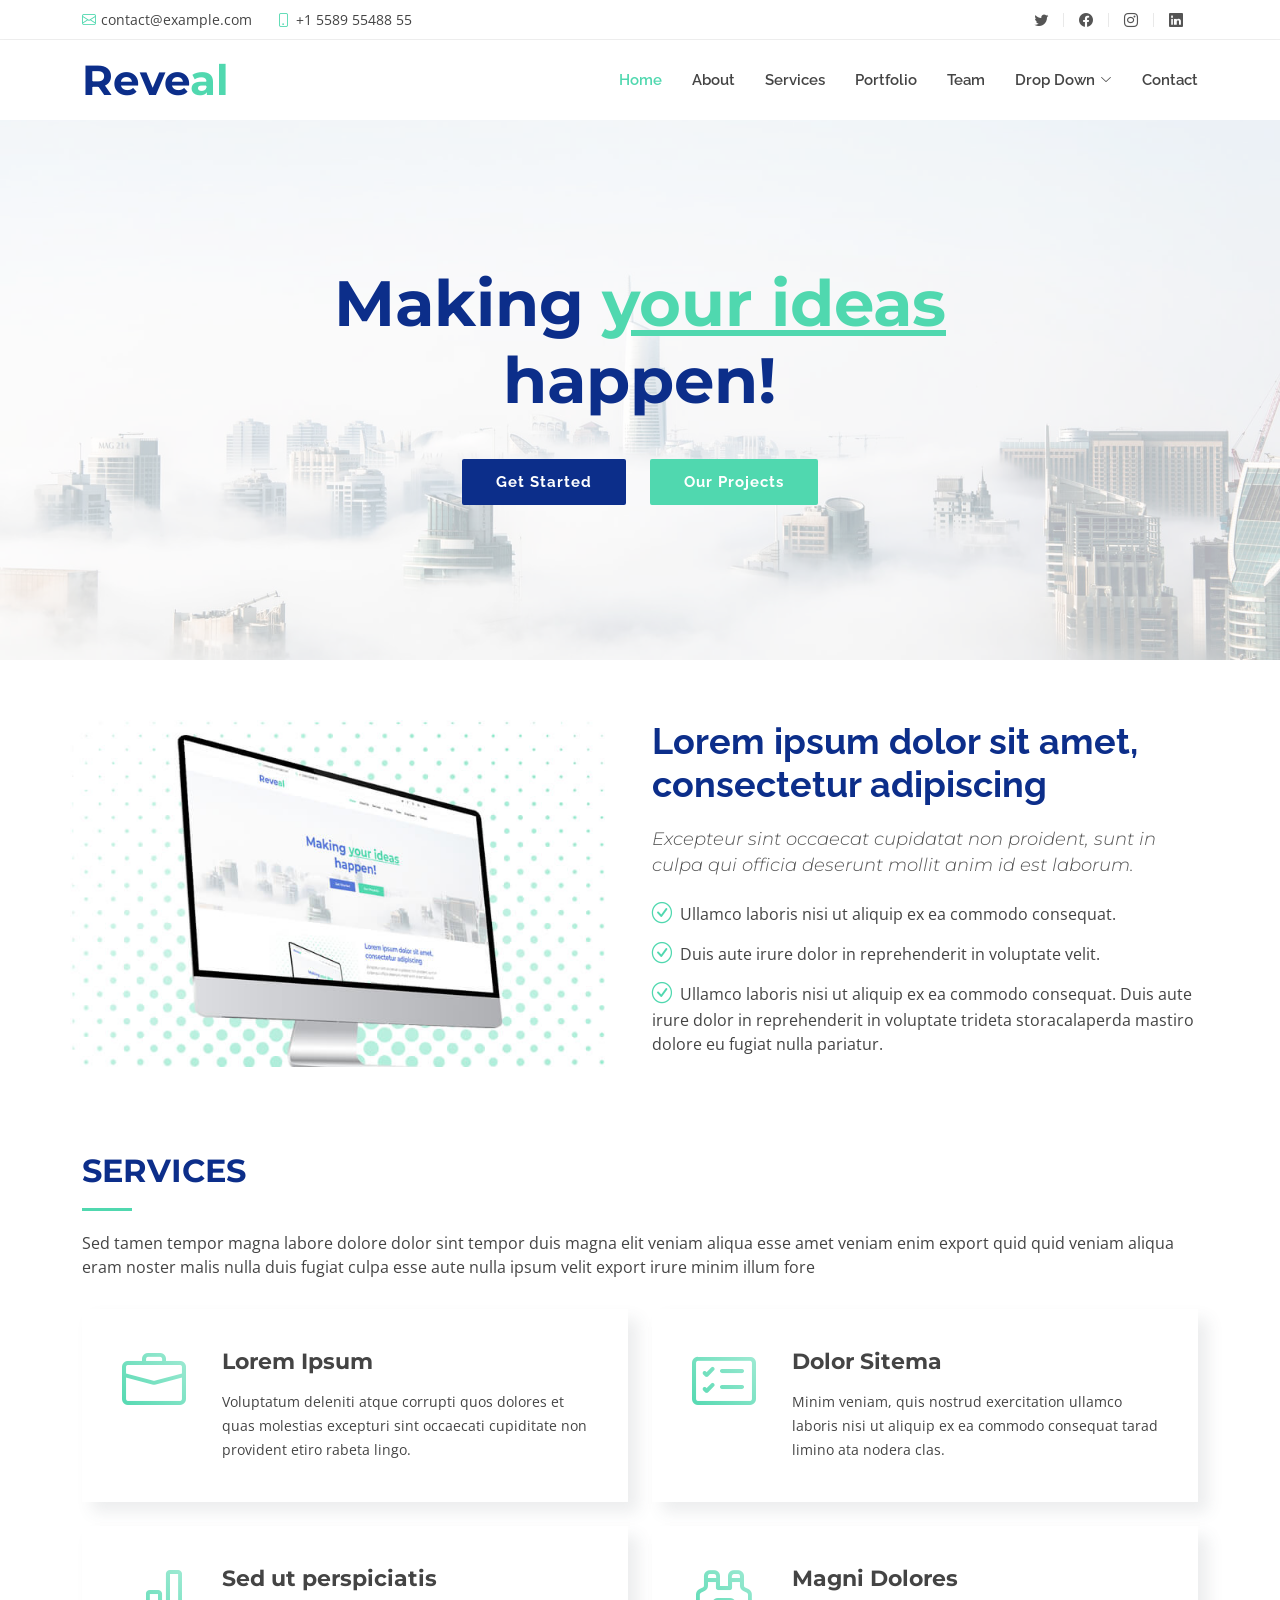
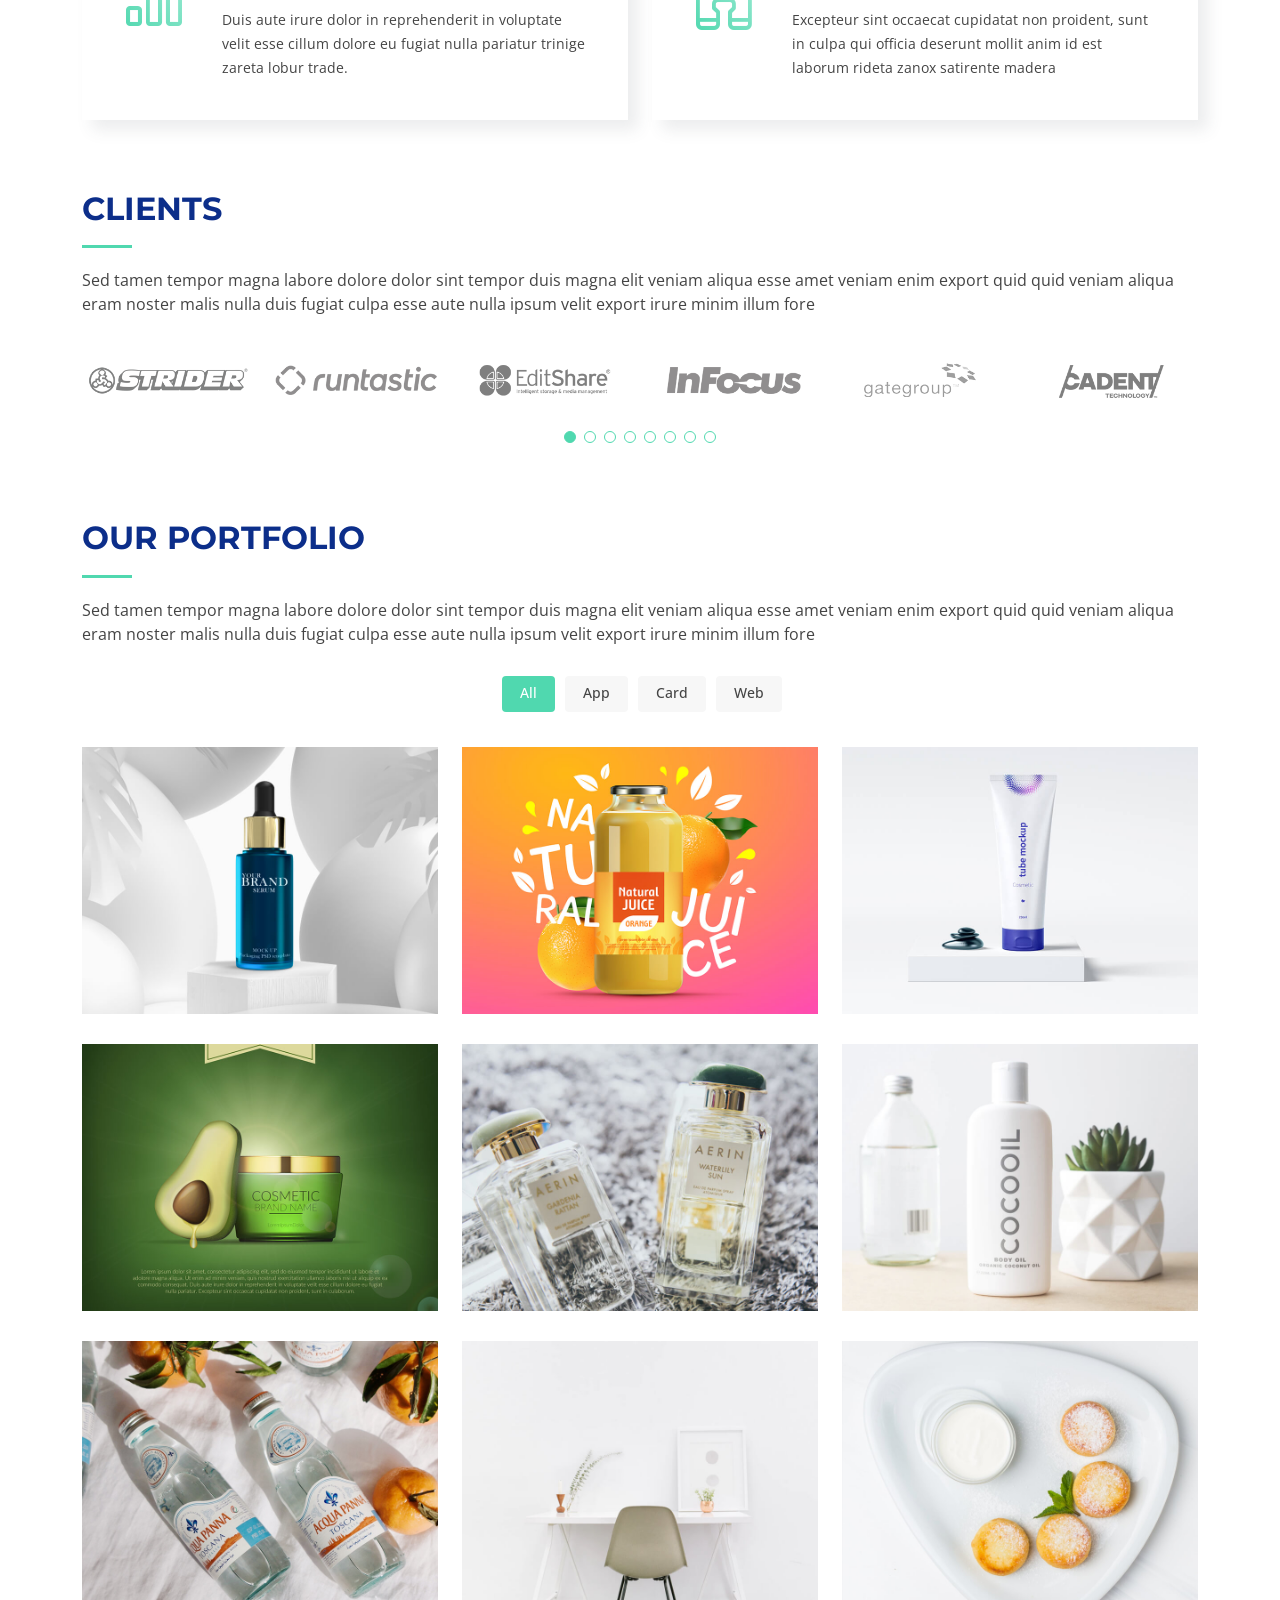
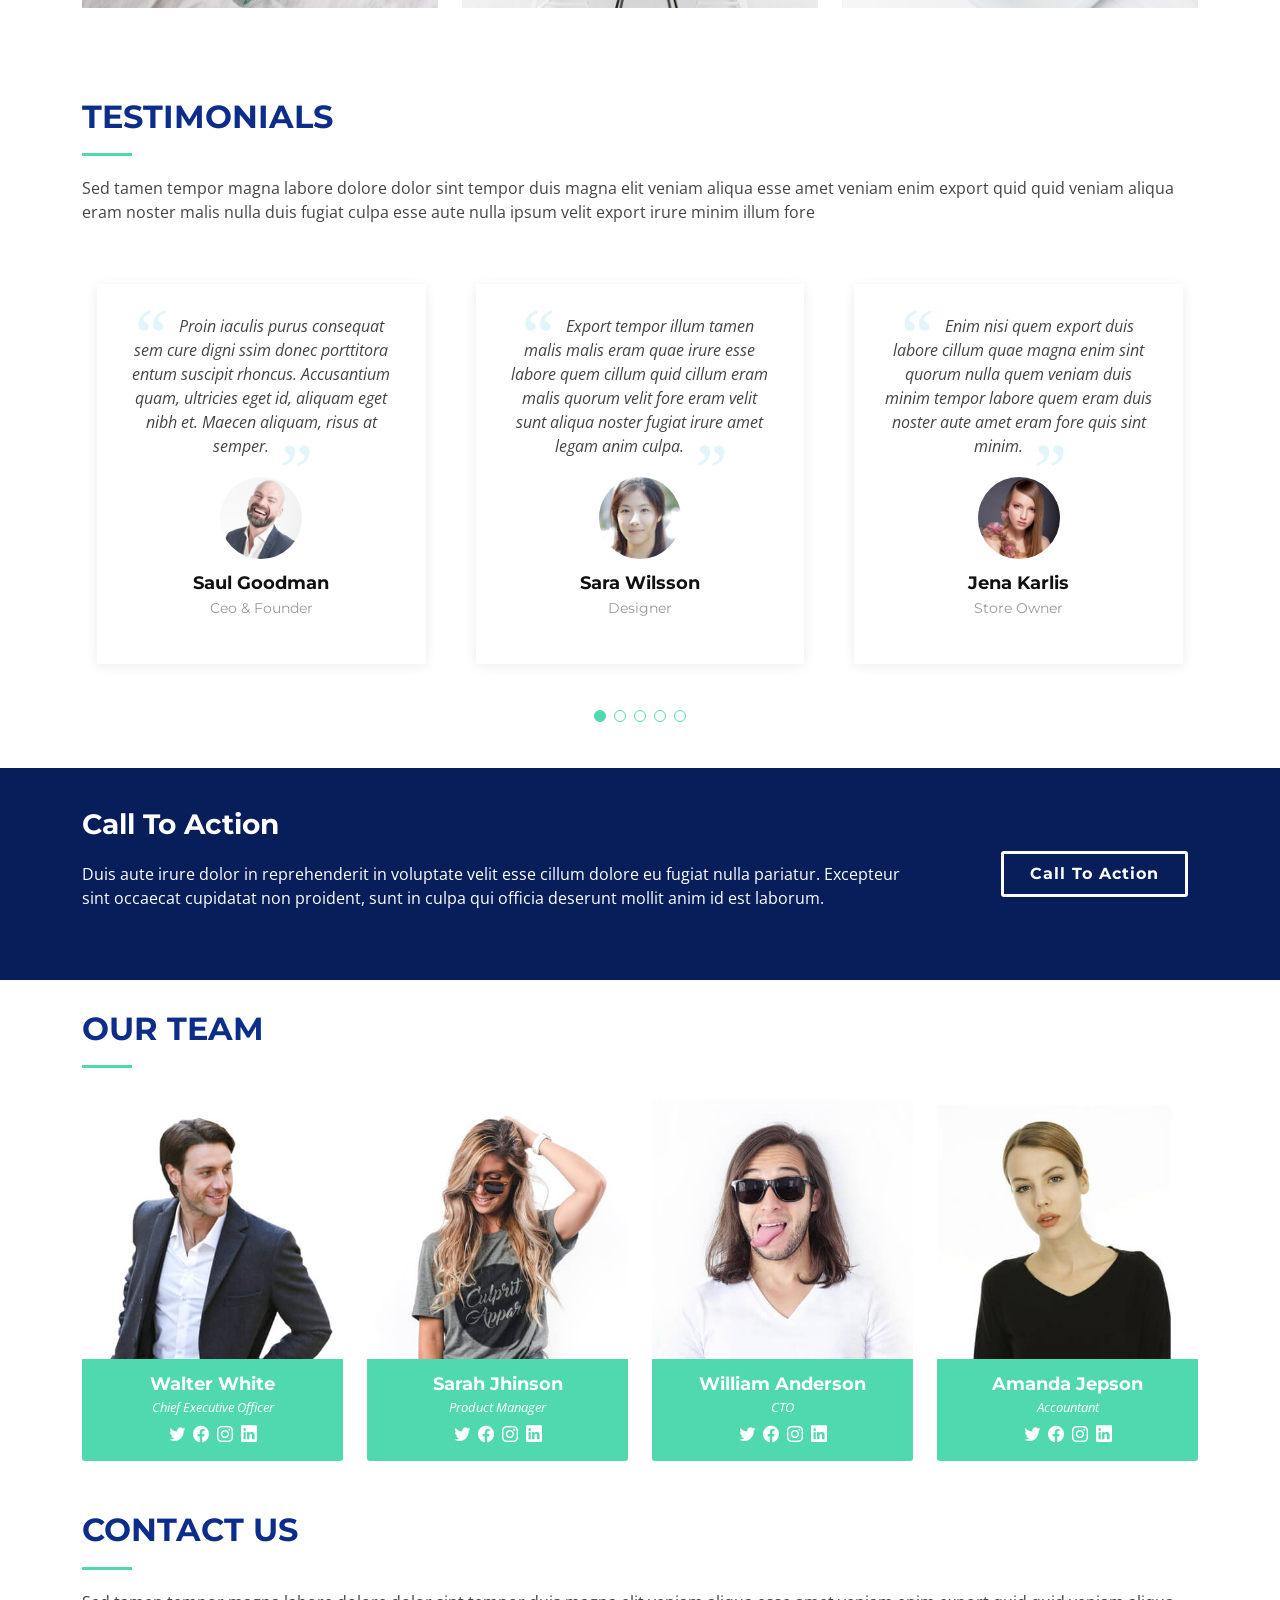
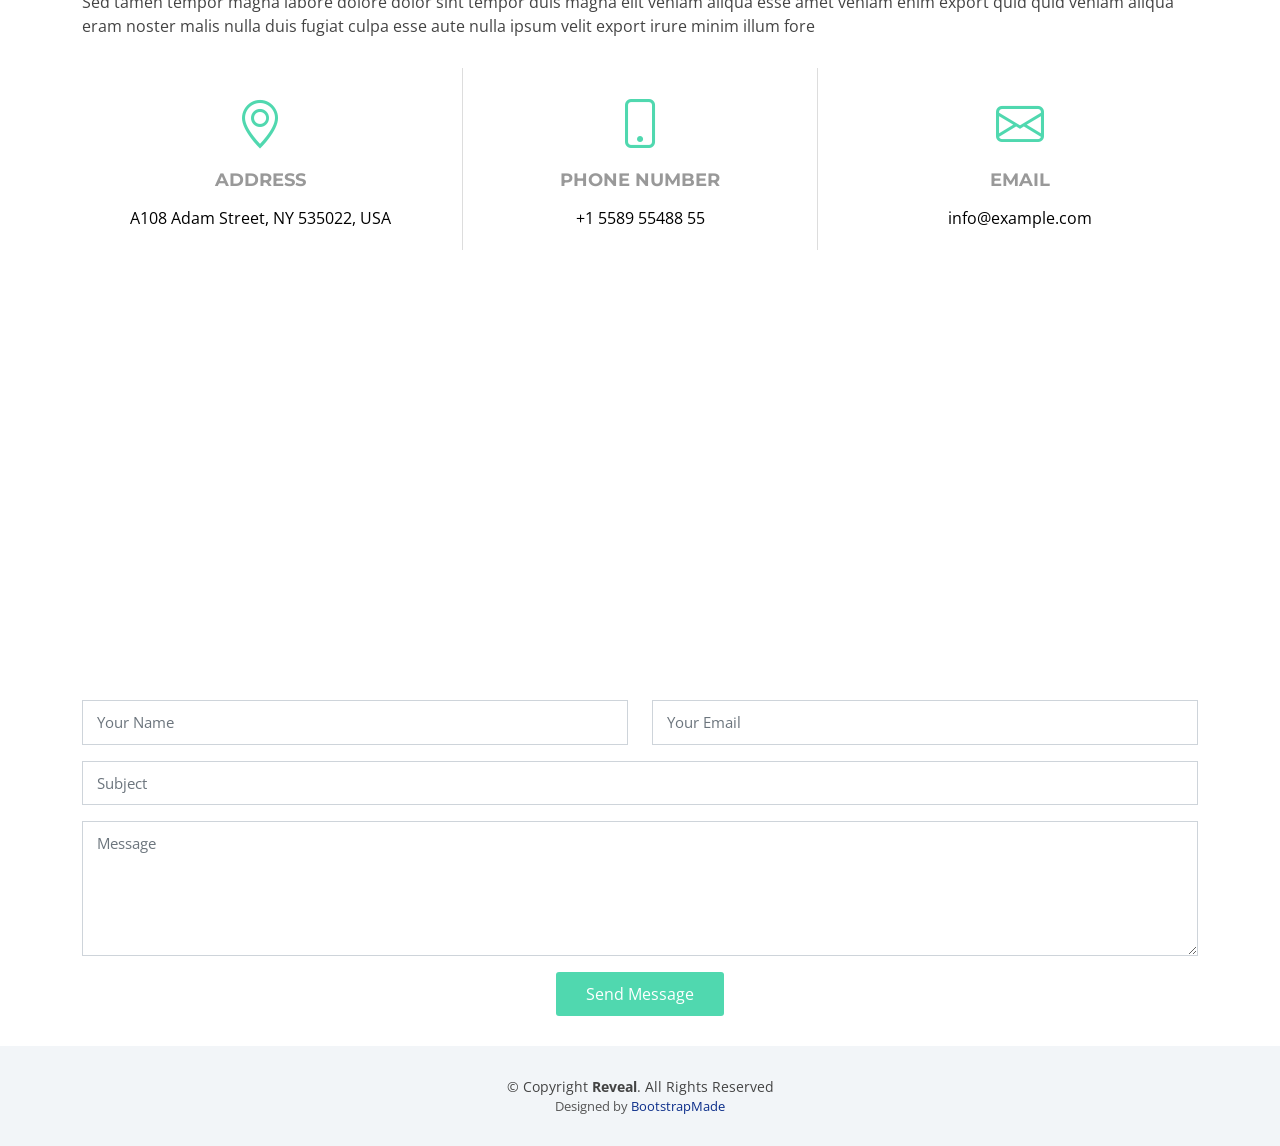
==== index.html @ f1b8d3ac "demo" ====
<!DOCTYPE html>
<html lang="en">

<head>
  <meta charset="utf-8">
  <meta content="width=device-width, initial-scale=1.0" name="viewport">

  <title>Reveal Bootstrap Template</title>
  <meta content="" name="description">
  <meta content="" name="keywords">

  <!-- Favicons -->
  <link href="assets/img/favicon.png" rel="icon">
  <link href="assets/img/apple-touch-icon.png" rel="apple-touch-icon">

  <!-- Google Fonts -->
  <link href="https://fonts.googleapis.com/css?family=Open+Sans:300,300i,400,400i,700,700i|Raleway:300,400,500,700,800|Montserrat:300,400,700" rel="stylesheet">

  <!-- Vendor CSS Files -->
  <link href="assets/vendor/aos/aos.css" rel="stylesheet">
  <link href="assets/vendor/bootstrap/css/bootstrap.min.css" rel="stylesheet">
  <link href="assets/vendor/bootstrap-icons/bootstrap-icons.css" rel="stylesheet">
  <link href="assets/vendor/boxicons/css/boxicons.min.css" rel="stylesheet">
  <link href="assets/vendor/glightbox/css/glightbox.min.css" rel="stylesheet">
  <link href="assets/vendor/swiper/swiper-bundle.min.css" rel="stylesheet">

  <!-- Template Main CSS File -->
  <link href="assets/css/style.css" rel="stylesheet">

  <!-- =======================================================
  * Template Name: Reveal - v4.3.0
  * Template URL: https://bootstrapmade.com/reveal-bootstrap-corporate-template/
  * Author: BootstrapMade.com
  * License: https://bootstrapmade.com/license/
  ======================================================== -->
</head>

<body>

  <!-- ======= Top Bar ======= -->
  <section id="topbar" class="d-flex align-items-center">
    <div class="container d-flex justify-content-center justify-content-md-between">
      <div class="contact-info d-flex align-items-center">
        <i class="bi bi-envelope d-flex align-items-center"><a href="mailto:contact@example.com">contact@example.com</a></i>
        <i class="bi bi-phone d-flex align-items-center ms-4"><span>+1 5589 55488 55</span></i>
      </div>
      <div class="social-links d-none d-md-flex align-items-center">
        <a href="#" class="twitter"><i class="bi bi-twitter"></i></a>
        <a href="#" class="facebook"><i class="bi bi-facebook"></i></a>
        <a href="#" class="instagram"><i class="bi bi-instagram"></i></a>
        <a href="#" class="linkedin"><i class="bi bi-linkedin"></i></i></a>
      </div>
    </div>
  </section><!-- End Top Bar-->

  <!-- ======= Header ======= -->
  <header id="header" class="d-flex align-items-center">
    <div class="container d-flex justify-content-between">

      <div id="logo">
        <h1><a href="index.html">Reve<span>al</span></a></h1>
        <!-- Uncomment below if you prefer to use an image logo -->
        <!-- <a href="index.html"><img src="assets/img/logo.png" alt=""></a>-->
      </div>

      <nav id="navbar" class="navbar">
        <ul>
          <li><a class="nav-link scrollto active" href="#hero">Home</a></li>
          <li><a class="nav-link scrollto" href="#about">About</a></li>
          <li><a class="nav-link scrollto" href="#services">Services</a></li>
          <li><a class="nav-link scrollto " href="#portfolio">Portfolio</a></li>
          <li><a class="nav-link scrollto" href="#team">Team</a></li>
          <li class="dropdown"><a href="#"><span>Drop Down</span> <i class="bi bi-chevron-down"></i></a>
            <ul>
              <li><a href="#">Drop Down 1</a></li>
              <li class="dropdown"><a href="#"><span>Deep Drop Down</span> <i class="bi bi-chevron-right"></i></a>
                <ul>
                  <li><a href="#">Deep Drop Down 1</a></li>
                  <li><a href="#">Deep Drop Down 2</a></li>
                  <li><a href="#">Deep Drop Down 3</a></li>
                  <li><a href="#">Deep Drop Down 4</a></li>
                  <li><a href="#">Deep Drop Down 5</a></li>
                </ul>
              </li>
              <li><a href="#">Drop Down 2</a></li>
              <li><a href="#">Drop Down 3</a></li>
              <li><a href="#">Drop Down 4</a></li>
            </ul>
          </li>
          <li><a class="nav-link scrollto" href="#contact">Contact</a></li>
        </ul>
        <i class="bi bi-list mobile-nav-toggle"></i>
      </nav><!-- .navbar -->

    </div>
  </header><!-- End Header -->

  <!-- ======= hero Section ======= -->
  <section id="hero">

    <div class="hero-content" data-aos="fade-up">
      <h2>Making <span>your ideas</span><br>happen!</h2>
      <div>
        <a href="#about" class="btn-get-started scrollto">Get Started</a>
        <a href="#portfolio" class="btn-projects scrollto">Our Projects</a>
      </div>
    </div>

    <div class="hero-slider swiper-container">
      <div class="swiper-wrapper">
        <div class="swiper-slide" style="background-image: url('assets/img/hero-carousel/1.jpg');"></div>
        <div class="swiper-slide" style="background-image: url('assets/img/hero-carousel/2.jpg');"></div>
        <div class="swiper-slide" style="background-image: url('assets/img/hero-carousel/3.jpg');"></div>
        <div class="swiper-slide" style="background-image: url('assets/img/hero-carousel/4.jpg');"></div>
        <div class="swiper-slide" style="background-image: url('assets/img/hero-carousel/5.jpg');"></div>
      </div>
    </div>

  </section><!-- End Hero Section -->

  <main id="main">

    <!-- ======= About Section ======= -->
    <section id="about">
      <div class="container" data-aos="fade-up">
        <div class="row">
          <div class="col-lg-6 about-img">
            <img src="assets/img/about-img.jpg" alt="">
          </div>

          <div class="col-lg-6 content">
            <h2>Lorem ipsum dolor sit amet, consectetur adipiscing</h2>
            <h3>Excepteur sint occaecat cupidatat non proident, sunt in culpa qui officia deserunt mollit anim id est laborum.</h3>

            <ul>
              <li><i class="bi bi-check-circle"></i> Ullamco laboris nisi ut aliquip ex ea commodo consequat.</li>
              <li><i class="bi bi-check-circle"></i> Duis aute irure dolor in reprehenderit in voluptate velit.</li>
              <li><i class="bi bi-check-circle"></i> Ullamco laboris nisi ut aliquip ex ea commodo consequat. Duis aute irure dolor in reprehenderit in voluptate trideta storacalaperda mastiro dolore eu fugiat nulla pariatur.</li>
            </ul>

          </div>
        </div>

      </div>
    </section><!-- End About Section -->

    <!-- ======= Services Section ======= -->
    <section id="services">
      <div class="container" data-aos="fade-up">
        <div class="section-header">
          <h2>Services</h2>
          <p>Sed tamen tempor magna labore dolore dolor sint tempor duis magna elit veniam aliqua esse amet veniam enim export quid quid veniam aliqua eram noster malis nulla duis fugiat culpa esse aute nulla ipsum velit export irure minim illum fore</p>
        </div>

        <div class="row gy-4">

          <div class="col-lg-6" data-aos="fade-up" data-aos-delay="100">
            <div class="box">
              <div class="icon"><i class="bi bi-briefcase"></i></div>
              <h4 class="title"><a href="">Lorem Ipsum</a></h4>
              <p class="description">Voluptatum deleniti atque corrupti quos dolores et quas molestias excepturi sint occaecati cupiditate non provident etiro rabeta lingo.</p>
            </div>
          </div>

          <div class="col-lg-6" data-aos="fade-up" data-aos-delay="200">
            <div class="box">
              <div class="icon"><i class="bi bi-card-checklist"></i></div>
              <h4 class="title"><a href="">Dolor Sitema</a></h4>
              <p class="description">Minim veniam, quis nostrud exercitation ullamco laboris nisi ut aliquip ex ea commodo consequat tarad limino ata nodera clas.</p>
            </div>
          </div>

          <div class="col-lg-6" data-aos="fade-up" data-aos-delay="300">
            <div class="box">
              <div class="icon"><i class="bi bi-bar-chart"></i></div>
              <h4 class="title"><a href="">Sed ut perspiciatis</a></h4>
              <p class="description">Duis aute irure dolor in reprehenderit in voluptate velit esse cillum dolore eu fugiat nulla pariatur trinige zareta lobur trade.</p>
            </div>
          </div>

          <div class="col-lg-6" data-aos="fade-up" data-aos-delay="400">
            <div class="box">
              <div class="icon"><i class="bi bi-binoculars"></i></div>
              <h4 class="title"><a href="">Magni Dolores</a></h4>
              <p class="description">Excepteur sint occaecat cupidatat non proident, sunt in culpa qui officia deserunt mollit anim id est laborum rideta zanox satirente madera</p>
            </div>
          </div>

        </div>

      </div>
    </section><!-- End Services Section -->

    <!-- ======= Clients Section ======= -->
    <section id="clients">
      <div class="container" data-aos="fade-up">
        <div class="section-header">
          <h2>Clients</h2>
          <p>Sed tamen tempor magna labore dolore dolor sint tempor duis magna elit veniam aliqua esse amet veniam enim export quid quid veniam aliqua eram noster malis nulla duis fugiat culpa esse aute nulla ipsum velit export irure minim illum fore</p>
        </div>

        <div class="clients-slider swiper-container" data-aos="fade-up" data-aos-delay="100">
          <div class="swiper-wrapper align-items-center">
            <div class="swiper-slide"><img src="assets/img/clients/client-1.png" class="img-fluid" alt=""></div>
            <div class="swiper-slide"><img src="assets/img/clients/client-2.png" class="img-fluid" alt=""></div>
            <div class="swiper-slide"><img src="assets/img/clients/client-3.png" class="img-fluid" alt=""></div>
            <div class="swiper-slide"><img src="assets/img/clients/client-4.png" class="img-fluid" alt=""></div>
            <div class="swiper-slide"><img src="assets/img/clients/client-5.png" class="img-fluid" alt=""></div>
            <div class="swiper-slide"><img src="assets/img/clients/client-6.png" class="img-fluid" alt=""></div>
            <div class="swiper-slide"><img src="assets/img/clients/client-7.png" class="img-fluid" alt=""></div>
            <div class="swiper-slide"><img src="assets/img/clients/client-8.png" class="img-fluid" alt=""></div>
          </div>
          <div class="swiper-pagination"></div>
        </div>

      </div>
    </section><!-- End Clients Section -->

    <!-- ======= Portfolio Section ======= -->
    <section id="portfolio" class="portfolio">
      <div class="container" data-aos="fade-up">
        <div class="section-header">
          <h2>Our Portfolio</h2>
          <p>Sed tamen tempor magna labore dolore dolor sint tempor duis magna elit veniam aliqua esse amet veniam enim export quid quid veniam aliqua eram noster malis nulla duis fugiat culpa esse aute nulla ipsum velit export irure minim illum fore</p>
        </div>

        <div class="row" data-aos="fade-up" data-aos-delay="100">
          <div class="col-lg-12 d-flex justify-content-center">
            <ul id="portfolio-flters">
              <li data-filter="*" class="filter-active">All</li>
              <li data-filter=".filter-app">App</li>
              <li data-filter=".filter-card">Card</li>
              <li data-filter=".filter-web">Web</li>
            </ul>
          </div>
        </div>

        <div class="row portfolio-container" data-aos="fade-up" data-aos-delay="200">

          <div class="col-lg-4 col-md-6 portfolio-item filter-app">
            <img src="assets/img/portfolio/portfolio-1.jpg" class="img-fluid" alt="">
            <div class="portfolio-info">
              <h4>App 1</h4>
              <p>App</p>
              <a href="assets/img/portfolio/portfolio-1.jpg" data-gallery="portfolioGallery" class="portfolio-lightbox preview-link" title="App 1"><i class="bx bx-plus"></i></a>
              <a href="portfolio-details.html" class="details-link" title="More Details"><i class="bx bx-link"></i></a>
            </div>
          </div>

          <div class="col-lg-4 col-md-6 portfolio-item filter-web">
            <img src="assets/img/portfolio/portfolio-2.jpg" class="img-fluid" alt="">
            <div class="portfolio-info">
              <h4>Web 3</h4>
              <p>Web</p>
              <a href="assets/img/portfolio/portfolio-2.jpg" data-gallery="portfolioGallery" class="portfolio-lightbox preview-link" title="Web 3"><i class="bx bx-plus"></i></a>
              <a href="portfolio-details.html" class="details-link" title="More Details"><i class="bx bx-link"></i></a>
            </div>
          </div>

          <div class="col-lg-4 col-md-6 portfolio-item filter-app">
            <img src="assets/img/portfolio/portfolio-3.jpg" class="img-fluid" alt="">
            <div class="portfolio-info">
              <h4>App 2</h4>
              <p>App</p>
              <a href="assets/img/portfolio/portfolio-3.jpg" data-gallery="portfolioGallery" class="portfolio-lightbox preview-link" title="App 2"><i class="bx bx-plus"></i></a>
              <a href="portfolio-details.html" class="details-link" title="More Details"><i class="bx bx-link"></i></a>
            </div>
          </div>

          <div class="col-lg-4 col-md-6 portfolio-item filter-card">
            <img src="assets/img/portfolio/portfolio-4.jpg" class="img-fluid" alt="">
            <div class="portfolio-info">
              <h4>Card 2</h4>
              <p>Card</p>
              <a href="assets/img/portfolio/portfolio-4.jpg" data-gallery="portfolioGallery" class="portfolio-lightbox preview-link" title="Card 2"><i class="bx bx-plus"></i></a>
              <a href="portfolio-details.html" class="details-link" title="More Details"><i class="bx bx-link"></i></a>
            </div>
          </div>

          <div class="col-lg-4 col-md-6 portfolio-item filter-web">
            <img src="assets/img/portfolio/portfolio-5.jpg" class="img-fluid" alt="">
            <div class="portfolio-info">
              <h4>Web 2</h4>
              <p>Web</p>
              <a href="assets/img/portfolio/portfolio-5.jpg" data-gallery="portfolioGallery" class="portfolio-lightbox preview-link" title="Web 2"><i class="bx bx-plus"></i></a>
              <a href="portfolio-details.html" class="details-link" title="More Details"><i class="bx bx-link"></i></a>
            </div>
          </div>

          <div class="col-lg-4 col-md-6 portfolio-item filter-app">
            <img src="assets/img/portfolio/portfolio-6.jpg" class="img-fluid" alt="">
            <div class="portfolio-info">
              <h4>App 3</h4>
              <p>App</p>
              <a href="assets/img/portfolio/portfolio-6.jpg" data-gallery="portfolioGallery" class="portfolio-lightbox preview-link" title="App 3"><i class="bx bx-plus"></i></a>
              <a href="portfolio-details.html" class="details-link" title="More Details"><i class="bx bx-link"></i></a>
            </div>
          </div>

          <div class="col-lg-4 col-md-6 portfolio-item filter-card">
            <img src="assets/img/portfolio/portfolio-7.jpg" class="img-fluid" alt="">
            <div class="portfolio-info">
              <h4>Card 1</h4>
              <p>Card</p>
              <a href="assets/img/portfolio/portfolio-7.jpg" data-gallery="portfolioGallery" class="portfolio-lightbox preview-link" title="Card 1"><i class="bx bx-plus"></i></a>
              <a href="portfolio-details.html" class="details-link" title="More Details"><i class="bx bx-link"></i></a>
            </div>
          </div>

          <div class="col-lg-4 col-md-6 portfolio-item filter-card">
            <img src="assets/img/portfolio/portfolio-8.jpg" class="img-fluid" alt="">
            <div class="portfolio-info">
              <h4>Card 3</h4>
              <p>Card</p>
              <a href="assets/img/portfolio/portfolio-8.jpg" data-gallery="portfolioGallery" class="portfolio-lightbox preview-link" title="Card 3"><i class="bx bx-plus"></i></a>
              <a href="portfolio-details.html" class="details-link" title="More Details"><i class="bx bx-link"></i></a>
            </div>
          </div>

          <div class="col-lg-4 col-md-6 portfolio-item filter-web">
            <img src="assets/img/portfolio/portfolio-9.jpg" class="img-fluid" alt="">
            <div class="portfolio-info">
              <h4>Web 3</h4>
              <p>Web</p>
              <a href="assets/img/portfolio/portfolio-9.jpg" data-gallery="portfolioGallery" class="portfolio-lightbox preview-link" title="Web 3"><i class="bx bx-plus"></i></a>
              <a href="portfolio-details.html" class="details-link" title="More Details"><i class="bx bx-link"></i></a>
            </div>
          </div>

        </div>

      </div>
    </section><!-- End Portfolio Section -->

    <!-- ======= Testimonials Section ======= -->
    <section id="testimonials">
      <div class="container" data-aos="fade-up">
        <div class="section-header">
          <h2>Testimonials</h2>
          <p>Sed tamen tempor magna labore dolore dolor sint tempor duis magna elit veniam aliqua esse amet veniam enim export quid quid veniam aliqua eram noster malis nulla duis fugiat culpa esse aute nulla ipsum velit export irure minim illum fore</p>
        </div>

        <div class="testimonials-slider swiper-container" data-aos="fade-up" data-aos-delay="100">
          <div class="swiper-wrapper">

            <div class="swiper-slide">
              <div class="testimonial-item">
                <p>
                  <img src="assets/img/quote-sign-left.png" class="quote-sign-left" alt="">
                  Proin iaculis purus consequat sem cure digni ssim donec porttitora entum suscipit rhoncus. Accusantium quam, ultricies eget id, aliquam eget nibh et. Maecen aliquam, risus at semper.
                  <img src="assets/img/quote-sign-right.png" class="quote-sign-right" alt="">
                </p>
                <img src="assets/img/testimonial-1.jpg" class="testimonial-img" alt="">
                <h3>Saul Goodman</h3>
                <h4>Ceo &amp; Founder</h4>
              </div>
            </div><!-- End testimonial item -->

            <div class="swiper-slide">
              <div class="testimonial-item">
                <p>
                  <img src="assets/img/quote-sign-left.png" class="quote-sign-left" alt="">
                  Export tempor illum tamen malis malis eram quae irure esse labore quem cillum quid cillum eram malis quorum velit fore eram velit sunt aliqua noster fugiat irure amet legam anim culpa.
                  <img src="assets/img/quote-sign-right.png" class="quote-sign-right" alt="">
                </p>
                <img src="assets/img/testimonial-2.jpg" class="testimonial-img" alt="">
                <h3>Sara Wilsson</h3>
                <h4>Designer</h4>
              </div>
            </div><!-- End testimonial item -->

            <div class="swiper-slide">
              <div class="testimonial-item">
                <p>
                  <img src="assets/img/quote-sign-left.png" class="quote-sign-left" alt="">
                  Enim nisi quem export duis labore cillum quae magna enim sint quorum nulla quem veniam duis minim tempor labore quem eram duis noster aute amet eram fore quis sint minim.
                  <img src="assets/img/quote-sign-right.png" class="quote-sign-right" alt="">
                </p>
                <img src="assets/img/testimonial-3.jpg" class="testimonial-img" alt="">
                <h3>Jena Karlis</h3>
                <h4>Store Owner</h4>
              </div>
            </div><!-- End testimonial item -->

            <div class="swiper-slide">
              <div class="testimonial-item">
                <p>
                  <img src="assets/img/quote-sign-left.png" class="quote-sign-left" alt="">
                  Fugiat enim eram quae cillum dolore dolor amet nulla culpa multos export minim fugiat minim velit minim dolor enim duis veniam ipsum anim magna sunt elit fore quem dolore labore illum veniam.
                  <img src="assets/img/quote-sign-right.png" class="quote-sign-right" alt="">
                </p>
                <img src="assets/img/testimonial-4.jpg" class="testimonial-img" alt="">
                <h3>Matt Brandon</h3>
                <h4>Freelancer</h4>
              </div>
            </div><!-- End testimonial item -->

            <div class="swiper-slide">
              <div class="testimonial-item">
                <p>
                  <img src="assets/img/quote-sign-left.png" class="quote-sign-left" alt="">
                  Quis quorum aliqua sint quem legam fore sunt eram irure aliqua veniam tempor noster veniam enim culpa labore duis sunt culpa nulla illum cillum fugiat legam esse veniam culpa fore nisi cillum quid.
                  <img src="assets/img/quote-sign-right.png" class="quote-sign-right" alt="">
                </p>
                <img src="assets/img/testimonial-5.jpg" class="testimonial-img" alt="">
                <h3>John Larson</h3>
                <h4>Entrepreneur</h4>
              </div>
            </div><!-- End testimonial item -->

          </div>
          <div class="swiper-pagination"></div>
        </div>

      </div>
    </section><!-- End Testimonials Section -->

    <!-- ======= Call To Action Section ======= -->
    <section id="call-to-action">
      <div class="container" data-aos="zoom-out">
        <div class="row">
          <div class="col-lg-9 text-center text-lg-start">
            <h3 class="cta-title">Call To Action</h3>
            <p class="cta-text"> Duis aute irure dolor in reprehenderit in voluptate velit esse cillum dolore eu fugiat nulla pariatur. Excepteur sint occaecat cupidatat non proident, sunt in culpa qui officia deserunt mollit anim id est laborum.</p>
          </div>
          <div class="col-lg-3 cta-btn-container text-center">
            <a class="cta-btn align-middle" href="#">Call To Action</a>
          </div>
        </div>
      </div>
    </section><!-- End Call To Action Section -->

    <!-- ======= Team Section ======= -->
    <section id="team">
      <div class="container" data-aos="fade-up">
        <div class="section-header">
          <h2>Our Team</h2>
        </div>
        <div class="row">
          <div class="col-lg-3 col-md-6">
            <div class="member">
              <div class="pic"><img src="assets/img/team-1.jpg" alt=""></div>
              <div class="details">
                <h4>Walter White</h4>
                <span>Chief Executive Officer</span>
                <div class="social">
                  <a href=""><i class="bi bi-twitter"></i></a>
                  <a href=""><i class="bi bi-facebook"></i></a>
                  <a href=""><i class="bi bi-instagram"></i></a>
                  <a href=""><i class="bi bi-linkedin"></i></a>
                </div>
              </div>
            </div>
          </div>

          <div class="col-lg-3 col-md-6">
            <div class="member">
              <div class="pic"><img src="assets/img/team-2.jpg" alt=""></div>
              <div class="details">
                <h4>Sarah Jhinson</h4>
                <span>Product Manager</span>
                <div class="social">
                  <a href=""><i class="bi bi-twitter"></i></a>
                  <a href=""><i class="bi bi-facebook"></i></a>
                  <a href=""><i class="bi bi-instagram"></i></a>
                  <a href=""><i class="bi bi-linkedin"></i></a>
                </div>
              </div>
            </div>
          </div>

          <div class="col-lg-3 col-md-6">
            <div class="member">
              <div class="pic"><img src="assets/img/team-3.jpg" alt=""></div>
              <div class="details">
                <h4>William Anderson</h4>
                <span>CTO</span>
                <div class="social">
                  <a href=""><i class="bi bi-twitter"></i></a>
                  <a href=""><i class="bi bi-facebook"></i></a>
                  <a href=""><i class="bi bi-instagram"></i></a>
                  <a href=""><i class="bi bi-linkedin"></i></a>
                </div>
              </div>
            </div>
          </div>

          <div class="col-lg-3 col-md-6">
            <div class="member">
              <div class="pic"><img src="assets/img/team-4.jpg" alt=""></div>
              <div class="details">
                <h4>Amanda Jepson</h4>
                <span>Accountant</span>
                <div class="social">
                  <a href=""><i class="bi bi-twitter"></i></a>
                  <a href=""><i class="bi bi-facebook"></i></a>
                  <a href=""><i class="bi bi-instagram"></i></a>
                  <a href=""><i class="bi bi-linkedin"></i></a>
                </div>
              </div>
            </div>
          </div>
        </div>

      </div>
    </section><!-- End Team Section -->

    <!-- ======= Contact Section ======= -->
    <section id="contact">
      <div class="container" data-aos="fade-up">
        <div class="section-header">
          <h2>Contact Us</h2>
          <p>Sed tamen tempor magna labore dolore dolor sint tempor duis magna elit veniam aliqua esse amet veniam enim export quid quid veniam aliqua eram noster malis nulla duis fugiat culpa esse aute nulla ipsum velit export irure minim illum fore</p>
        </div>

        <div class="row contact-info">

          <div class="col-md-4">
            <div class="contact-address">
              <i class="bi bi-geo-alt"></i>
              <h3>Address</h3>
              <address>A108 Adam Street, NY 535022, USA</address>
            </div>
          </div>

          <div class="col-md-4">
            <div class="contact-phone">
              <i class="bi bi-phone"></i>
              <h3>Phone Number</h3>
              <p><a href="tel:+155895548855">+1 5589 55488 55</a></p>
            </div>
          </div>

          <div class="col-md-4">
            <div class="contact-email">
              <i class="bi bi-envelope"></i>
              <h3>Email</h3>
              <p><a href="mailto:info@example.com">info@example.com</a></p>
            </div>
          </div>

        </div>
      </div>

      <div class="container mb-4">
        <iframe src="https://www.google.com/maps/embed?pb=!1m18!1m12!1m3!1d22864.11283411948!2d-73.96468908098944!3d40.630720240038435!2m3!1f0!2f0!3f0!3m2!1i1024!2i768!4f13.1!3m3!1m2!1s0x89c24fa5d33f083b%3A0xc80b8f06e177fe62!2sNew+York%2C+NY%2C+USA!5e0!3m2!1sen!2sbg!4v1540447494452" width="100%" height="380" frameborder="0" style="border:0" allowfullscreen></iframe>
      </div>

      <div class="container">
        <div class="form">
          <form action="forms/contact.php" method="post" role="form" class="php-email-form">
            <div class="row">
              <div class="form-group col-md-6">
                <input type="text" name="name" class="form-control" id="name" placeholder="Your Name" required>
              </div>
              <div class="form-group col-md-6 mt-3 mt-md-0">
                <input type="email" class="form-control" name="email" id="email" placeholder="Your Email" required>
              </div>
            </div>
            <div class="form-group mt-3">
              <input type="text" class="form-control" name="subject" id="subject" placeholder="Subject" required>
            </div>
            <div class="form-group mt-3">
              <textarea class="form-control" name="message" rows="5" placeholder="Message" required></textarea>
            </div>

            <div class="my-3">
              <div class="loading">Loading</div>
              <div class="error-message"></div>
              <div class="sent-message">Your message has been sent. Thank you!</div>
            </div>

            <div class="text-center"><button type="submit">Send Message</button></div>
          </form>
        </div>

      </div>
    </section><!-- End Contact Section -->

  </main><!-- End #main -->

  <!-- ======= Footer ======= -->
  <footer id="footer">
    <div class="container">
      <div class="copyright">
        &copy; Copyright <strong>Reveal</strong>. All Rights Reserved
      </div>
      <div class="credits">
        <!--
        All the links in the footer should remain intact.
        You can delete the links only if you purchased the pro version.
        Licensing information: https://bootstrapmade.com/license/
        Purchase the pro version with working PHP/AJAX contact form: https://bootstrapmade.com/buy/?theme=Reveal
      -->
        Designed by <a href="https://bootstrapmade.com/">BootstrapMade</a>
      </div>
    </div>
  </footer><!-- End Footer -->

  <a href="#" class="back-to-top d-flex align-items-center justify-content-center"><i class="bi bi-arrow-up-short"></i></a>

  <!-- Vendor JS Files -->
  <script src="assets/vendor/aos/aos.js"></script>
  <script src="assets/vendor/bootstrap/js/bootstrap.bundle.min.js"></script>
  <script src="assets/vendor/glightbox/js/glightbox.min.js"></script>
  <script src="assets/vendor/isotope-layout/isotope.pkgd.min.js"></script>
  <script src="assets/vendor/php-email-form/validate.js"></script>
  <script src="assets/vendor/swiper/swiper-bundle.min.js"></script>

  <!-- Template Main JS File -->
  <script src="assets/js/main.js"></script>

</body>

</html>
---- assets/css/style.css ----
/**
* Template Name: Reveal - v4.3.0
* Template URL: https://bootstrapmade.com/reveal-bootstrap-corporate-template/
* Author: BootstrapMade.com
* License: https://bootstrapmade.com/license/
*/

/*--------------------------------------------------------------
# General
--------------------------------------------------------------*/
body {
  background: #fff;
  color: #444;
  font-family: "Open Sans", sans-serif;
}

a {
  color: #50d8af;
  text-decoration: none;
  transition: 0.5s;
}

a:hover, a:active, a:focus {
  color: #51d8af;
  outline: none;
  text-decoration: none;
}

p {
  padding: 0;
  margin: 0 0 30px 0;
}

h1, h2, h3, h4, h5, h6 {
  font-family: "Montserrat", sans-serif;
  font-weight: 400;
  margin: 0 0 20px 0;
  padding: 0;
}

/*--------------------------------------------------------------
# Back to top button
--------------------------------------------------------------*/
.back-to-top {
  position: fixed;
  visibility: hidden;
  opacity: 0;
  right: 15px;
  bottom: 15px;
  z-index: 996;
  background: #50d8af;
  width: 40px;
  height: 40px;
  transition: all 0.4s;
}

.back-to-top i {
  font-size: 28px;
  color: #fff;
  line-height: 0;
}

.back-to-top:hover {
  background: #71dfbe;
  color: #fff;
}

.back-to-top.active {
  visibility: visible;
  opacity: 1;
}

/*--------------------------------------------------------------
# Top Bar
--------------------------------------------------------------*/
#topbar {
  background: #fff;
  border-bottom: 1px solid #eee;
  font-size: 14px;
  padding: 0;
  height: 40px;
}

#topbar .contact-info i {
  font-style: normal;
  color: #50d8af;
}

#topbar .contact-info i a, #topbar .contact-info i span {
  padding-left: 5px;
  color: #444;
}

#topbar .contact-info i a {
  line-height: 0;
  transition: 0.3s;
}

#topbar .contact-info i a:hover {
  color: #50d8af;
}

#topbar .social-links a {
  color: #555;
  padding: 0 15px;
  display: inline-block;
  line-height: 1px;
  border-left: 1px solid #e9e9e9;
}

#topbar .social-links a:hover {
  color: #50d8af;
}

#topbar .social-links a:first-child {
  border-left: 0;
}

/*--------------------------------------------------------------
# Header
--------------------------------------------------------------*/
#header {
  height: 80px;
  transition: all 0.5s;
  z-index: 997;
  background: #fff;
  box-shadow: 0px 6px 9px 0px rgba(0, 0, 0, 0.06);
}

#header #logo h1 {
  font-size: 42px;
  margin: 0;
  padding: 0;
  font-family: "Montserrat", sans-serif;
  font-weight: 700;
}

#header #logo h1 a {
  color: #0c2e8a;
}

#header #logo h1 a span {
  color: #50d8af;
}

#header #logo img {
  padding: 0;
  margin: 0;
}

@media (max-width: 768px) {
  #header {
    height: 60px;
  }
  #header #logo h1 {
    font-size: 34px;
  }
  #header #logo img {
    max-height: 40px;
  }
}

.scrolled-offset {
  margin-top: 70px;
}

/*--------------------------------------------------------------
# Navigation Menu
--------------------------------------------------------------*/
/**
* Desktop Navigation 
*/
.navbar {
  padding: 0;
}

.navbar ul {
  margin: 0;
  padding: 0;
  display: flex;
  list-style: none;
  align-items: center;
}

.navbar li {
  position: relative;
}

.navbar a, .navbar a:focus {
  display: flex;
  align-items: center;
  justify-content: space-between;
  padding: 10px 0 10px 30px;
  font-family: "Raleway", sans-serif;
  font-size: 15px;
  font-weight: 600;
  color: #444;
  white-space: nowrap;
  transition: 0.3s;
}

.navbar a i, .navbar a:focus i {
  font-size: 12px;
  line-height: 0;
  margin-left: 5px;
}

.navbar a:hover, .navbar .active, .navbar .active:focus, .navbar li:hover > a {
  color: #50d8af;
}

.navbar .dropdown ul {
  display: block;
  position: absolute;
  left: 14px;
  top: calc(100% + 30px);
  margin: 0;
  padding: 10px 0;
  z-index: 99;
  opacity: 0;
  visibility: hidden;
  background: #fff;
  box-shadow: 0px 0px 30px rgba(127, 137, 161, 0.25);
  transition: 0.3s;
}

.navbar .dropdown ul li {
  min-width: 200px;
}

.navbar .dropdown ul a {
  padding: 10px 20px;
  font-size: 14px;
}

.navbar .dropdown ul a i {
  font-size: 12px;
}

.navbar .dropdown ul a:hover, .navbar .dropdown ul .active:hover, .navbar .dropdown ul li:hover > a {
  color: #50d8af;
}

.navbar .dropdown:hover > ul {
  opacity: 1;
  top: 100%;
  visibility: visible;
}

.navbar .dropdown .dropdown ul {
  top: 0;
  left: calc(100% - 30px);
  visibility: hidden;
}

.navbar .dropdown .dropdown:hover > ul {
  opacity: 1;
  top: 0;
  left: 100%;
  visibility: visible;
}

@media (max-width: 1366px) {
  .navbar .dropdown .dropdown ul {
    left: -90%;
  }
  .navbar .dropdown .dropdown:hover > ul {
    left: -100%;
  }
}

/**
* Mobile Navigation 
*/
.mobile-nav-toggle {
  color: #0c2e8a;
  font-size: 28px;
  cursor: pointer;
  display: none;
  line-height: 0;
  transition: 0.5s;
}

.mobile-nav-toggle.bi-x {
  color: #fff;
}

@media (max-width: 991px) {
  .mobile-nav-toggle {
    display: block;
  }
  .navbar ul {
    display: none;
  }
}

.navbar-mobile {
  position: fixed;
  overflow: hidden;
  top: 0;
  right: 0;
  left: 0;
  bottom: 0;
  background: rgba(8, 30, 91, 0.9);
  transition: 0.3s;
  z-index: 999;
}

.navbar-mobile .mobile-nav-toggle {
  position: absolute;
  top: 15px;
  right: 15px;
}

.navbar-mobile ul {
  display: block;
  position: absolute;
  top: 55px;
  right: 15px;
  bottom: 15px;
  left: 15px;
  padding: 10px 0;
  background-color: #fff;
  overflow-y: auto;
  transition: 0.3s;
}

.navbar-mobile a {
  padding: 10px 20px;
  font-size: 15px;
  color: #0c2e8a;
}

.navbar-mobile a:hover, .navbar-mobile .active, .navbar-mobile li:hover > a {
  color: #50d8af;
}

.navbar-mobile .getstarted {
  margin: 15px;
}

.navbar-mobile .dropdown ul {
  position: static;
  display: none;
  margin: 10px 20px;
  padding: 10px 0;
  z-index: 99;
  opacity: 1;
  visibility: visible;
  background: #fff;
  box-shadow: 0px 0px 30px rgba(127, 137, 161, 0.25);
}

.navbar-mobile .dropdown ul li {
  min-width: 200px;
}

.navbar-mobile .dropdown ul a {
  padding: 10px 20px;
}

.navbar-mobile .dropdown ul a i {
  font-size: 12px;
}

.navbar-mobile .dropdown ul a:hover, .navbar-mobile .dropdown ul .active:hover, .navbar-mobile .dropdown ul li:hover > a {
  color: #50d8af;
}

.navbar-mobile .dropdown > .dropdown-active {
  display: block;
}

/*--------------------------------------------------------------
# Hero Section
--------------------------------------------------------------*/
#hero {
  width: 100%;
  height: 60vh;
  position: relative;
  background: url("../img/hero-carousel/1.jpg") no-repeat;
  background-size: cover;
  padding: 0;
}

#hero .hero-content {
  position: absolute;
  bottom: 0;
  top: 0;
  left: 0;
  right: 0;
  z-index: 10;
  display: flex;
  justify-content: center;
  align-items: center;
  flex-direction: column;
  text-align: center;
}

#hero .hero-content h2 {
  color: #0c2e8a;
  margin-bottom: 30px;
  font-size: 64px;
  font-weight: 700;
}

#hero .hero-content h2 span {
  color: #50d8af;
  text-decoration: underline;
}

@media (max-width: 767px) {
  #hero .hero-content h2 {
    font-size: 34px;
  }
}

#hero .hero-content .btn-get-started, #hero .hero-content .btn-projects {
  font-family: "Raleway", sans-serif;
  font-size: 15px;
  font-weight: bold;
  letter-spacing: 1px;
  display: inline-block;
  padding: 10px 32px;
  border-radius: 2px;
  transition: 0.5s;
  margin: 10px;
  color: #fff;
}

#hero .hero-content .btn-get-started {
  background: #0c2e8a;
  border: 2px solid #0c2e8a;
}

#hero .hero-content .btn-get-started:hover {
  background: none;
  color: #0c2e8a;
}

#hero .hero-content .btn-projects {
  background: #50d8af;
  border: 2px solid #50d8af;
}

#hero .hero-content .btn-projects:hover {
  background: none;
  color: #50d8af;
}

#hero .hero-slider {
  z-index: 8;
  height: 60vh;
}

#hero .hero-slider::before {
  content: '';
  background-color: rgba(255, 255, 255, 0.7);
  position: absolute;
  height: 100%;
  width: 100%;
  top: 0;
  right: 0;
  left: 0;
  bottom: 0;
  z-index: 7;
}

#hero .hero-slider .swiper-slide {
  background-size: cover;
  background-position: center;
  background-repeat: no-repeat;
  transition-property: opacity;
}

/*--------------------------------------------------------------
# Sections
--------------------------------------------------------------*/
section {
  padding: 40px 0;
  overflow: hidden;
}

/* Sections Header
--------------------------------*/
.section-header {
  margin-bottom: 30px;
}

.section-header h2 {
  font-size: 32px;
  color: #0c2e8a;
  text-transform: uppercase;
  font-weight: 700;
  position: relative;
  padding-bottom: 20px;
}

.section-header h2::before {
  content: '';
  position: absolute;
  display: block;
  width: 50px;
  height: 3px;
  background: #50d8af;
  bottom: 0;
  left: 0;
}

.section-header p {
  padding: 0;
  margin: 0;
}

/*--------------------------------------------------------------
# Breadcrumbs
--------------------------------------------------------------*/
.breadcrumbs {
  padding: 20px 0;
  background-color: #fafafa;
  min-height: 40px;
}

.breadcrumbs h2 {
  font-size: 24px;
  font-weight: 300;
  margin: 0;
}

@media (max-width: 992px) {
  .breadcrumbs h2 {
    margin: 0 0 10px 0;
  }
}

.breadcrumbs ol {
  display: flex;
  flex-wrap: wrap;
  list-style: none;
  padding: 0;
  margin: 0;
  font-size: 14px;
}

.breadcrumbs ol li + li {
  padding-left: 10px;
}

.breadcrumbs ol li + li::before {
  display: inline-block;
  padding-right: 10px;
  color: #6c757d;
  content: "/";
}

@media (max-width: 768px) {
  .breadcrumbs .d-flex {
    display: block !important;
  }
  .breadcrumbs ol {
    display: block;
  }
  .breadcrumbs ol li {
    display: inline-block;
  }
}

/* About Section
--------------------------------*/
#about {
  padding: 60px 0 30px 0;
}

#about .about-img {
  overflow: hidden;
}

#about .about-img img {
  margin-left: -15px;
  max-width: 100%;
}

@media (max-width: 768px) {
  #about .about-img {
    height: auto;
  }
  #about .about-img img {
    margin-left: 0;
    padding-bottom: 30px;
  }
}

#about .content h2 {
  color: #0c2e8a;
  font-weight: 700;
  font-size: 36px;
  font-family: "Raleway", sans-serif;
}

#about .content h3 {
  color: #555;
  font-weight: 300;
  font-size: 18px;
  line-height: 26px;
  font-style: italic;
}

#about .content p {
  line-height: 26px;
}

#about .content p:last-child {
  margin-bottom: 0;
}

#about .content i {
  font-size: 20px;
  padding-right: 4px;
  color: #50d8af;
}

#about .content ul {
  list-style: none;
  padding: 0;
}

#about .content ul li {
  padding-bottom: 10px;
}

/* Services Section
--------------------------------*/
#services {
  padding: 40px 0;
}

#services .box {
  padding: 40px;
  box-shadow: 10px 10px 15px rgba(73, 78, 92, 0.1);
  background: #fff;
  transition: 0.4s;
  height: 100%;
}

#services .box:hover {
  box-shadow: 0px 0px 30px rgba(73, 78, 92, 0.15);
  transform: translateY(-10px);
  -webkit-transform: translateY(-10px);
  -moz-transform: translateY(-10px);
}

#services .box .icon {
  float: left;
}

#services .box .icon i {
  color: #444;
  font-size: 64px;
  transition: 0.5s;
  line-height: 0;
  margin-top: 34px;
}

#services .box .icon i:before {
  background: #0c2e8a;
  background: linear-gradient(45deg, #50d8af 0%, #a3ebd5 100%);
  background-clip: border-box;
  -webkit-background-clip: text;
  -webkit-text-fill-color: transparent;
}

#services .box h4 {
  margin-left: 100px;
  font-weight: 700;
  margin-bottom: 15px;
  font-size: 22px;
}

#services .box h4 a {
  color: #444;
}

#services .box p {
  font-size: 14px;
  margin-left: 100px;
  margin-bottom: 0;
  line-height: 24px;
}

@media (max-width: 767px) {
  #services .box .box {
    margin-bottom: 20px;
  }
  #services .box .icon {
    float: none;
    text-align: center;
    padding-bottom: 15px;
  }
  #services .box h4, #services .box p {
    margin-left: 0;
    text-align: center;
  }
}

/* Clients Section
--------------------------------*/
#clients {
  padding: 30px 0;
}

#clients img {
  max-width: 100%;
  opacity: 0.5;
  transition: 0.3s;
  padding: 15px 0;
}

#clients img:hover {
  opacity: 1;
}

#clients .swiper-pagination {
  margin-top: 20px;
  position: relative;
}

#clients .swiper-pagination .swiper-pagination-bullet {
  width: 12px;
  height: 12px;
  background-color: #fff;
  opacity: 1;
  border: 1px solid #50d8af;
}

#clients .swiper-pagination .swiper-pagination-bullet-active {
  background-color: #50d8af;
}

/* Our Portfolio Section
--------------------------------*/
#portfolio {
  background: #fff;
  padding: 30px 0;
}

#portfolio #portfolio-flters {
  padding: 0;
  margin: 0 auto 25px auto;
  list-style: none;
  text-align: center;
  border-radius: 50px;
}

#portfolio #portfolio-flters li {
  cursor: pointer;
  display: inline-block;
  padding: 10px 18px 12px 18px;
  font-size: 14px;
  font-weight: 500;
  line-height: 1;
  color: #444;
  margin: 0 3px 10px 3px;
  transition: all ease-in-out 0.3s;
  background: #f7f7f7;
  border-radius: 4px;
}

#portfolio #portfolio-flters li:hover, #portfolio #portfolio-flters li.filter-active {
  color: #fff;
  background: #50d8af;
}

#portfolio #portfolio-flters li:last-child {
  margin-right: 0;
}

#portfolio .portfolio-item {
  margin-bottom: 30px;
  overflow: hidden;
}

#portfolio .portfolio-item img {
  position: relative;
  top: 0;
  transition: all 0.6s cubic-bezier(0.645, 0.045, 0.355, 1);
}

#portfolio .portfolio-item .portfolio-info {
  opacity: 0;
  position: absolute;
  left: 12px;
  right: 12px;
  bottom: -50px;
  z-index: 3;
  transition: all ease-in-out 0.3s;
  background: #50d8af;
  padding: 15px 20px;
}

#portfolio .portfolio-item .portfolio-info h4 {
  font-size: 18px;
  color: #fff;
  font-weight: 600;
}

#portfolio .portfolio-item .portfolio-info p {
  color: #fff;
  font-size: 14px;
  margin-bottom: 0;
}

#portfolio .portfolio-item .portfolio-info .preview-link, #portfolio .portfolio-item .portfolio-info .details-link {
  position: absolute;
  right: 50px;
  font-size: 24px;
  top: calc(50% - 18px);
  color: rgba(255, 255, 255, 0.6);
  transition: ease-in-out 0.3s;
}

#portfolio .portfolio-item .portfolio-info .preview-link:hover, #portfolio .portfolio-item .portfolio-info .details-link:hover {
  color: #fff;
}

#portfolio .portfolio-item .portfolio-info .details-link {
  right: 15px;
}

#portfolio .portfolio-item:hover img {
  top: -30px;
}

#portfolio .portfolio-item:hover .portfolio-info {
  opacity: 1;
  bottom: 0;
}

/*--------------------------------------------------------------
# Portfolio Details
--------------------------------------------------------------*/
.portfolio-details {
  padding-top: 40px;
}

.portfolio-details .portfolio-details-slider img {
  width: 100%;
}

.portfolio-details .portfolio-details-slider .swiper-pagination {
  margin-top: 20px;
  position: relative;
}

.portfolio-details .portfolio-details-slider .swiper-pagination .swiper-pagination-bullet {
  width: 12px;
  height: 12px;
  background-color: #fff;
  opacity: 1;
  border: 1px solid #50d8af;
}

.portfolio-details .portfolio-details-slider .swiper-pagination .swiper-pagination-bullet-active {
  background-color: #50d8af;
}

.portfolio-details .portfolio-info {
  padding: 30px;
  box-shadow: 0px 0 30px rgba(12, 46, 138, 0.08);
}

.portfolio-details .portfolio-info h3 {
  font-size: 22px;
  font-weight: 700;
  margin-bottom: 20px;
  padding-bottom: 20px;
  border-bottom: 1px solid #eee;
}

.portfolio-details .portfolio-info ul {
  list-style: none;
  padding: 0;
  font-size: 15px;
}

.portfolio-details .portfolio-info ul li + li {
  margin-top: 10px;
}

.portfolio-details .portfolio-description {
  padding-top: 30px;
}

.portfolio-details .portfolio-description h2 {
  font-size: 26px;
  font-weight: 700;
  margin-bottom: 20px;
}

.portfolio-details .portfolio-description p {
  padding: 0;
}

/* Testimonials Section
--------------------------------*/
#testimonials {
  padding: 30px 0;
}

#testimonials .testimonial-item {
  box-sizing: content-box;
  padding: 30px 30px 0 30px;
  margin: 30px 15px;
  text-align: center;
  min-height: 350px;
  box-shadow: 0px 2px 12px rgba(0, 0, 0, 0.08);
}

@media (max-width: 767px) {
  #testimonials .testimonial-item {
    margin: 30px 10px;
  }
}

#testimonials .testimonial-item .testimonial-img {
  width: 90px;
  border-radius: 50%;
  border: 4px solid #fff;
  margin: 0 auto;
}

#testimonials .testimonial-item h3 {
  font-size: 18px;
  font-weight: bold;
  margin: 10px 0 5px 0;
  color: #111;
}

#testimonials .testimonial-item h4 {
  font-size: 14px;
  color: #999;
  margin: 0;
}

#testimonials .testimonial-item .quote-sign-left {
  margin-top: -15px;
  padding-right: 10px;
  display: inline-block;
  width: 37px;
}

#testimonials .testimonial-item .quote-sign-right {
  margin-bottom: -15px;
  padding-left: 10px;
  display: inline-block;
  max-width: 100%;
  width: 37px;
}

#testimonials .testimonial-item p {
  font-style: italic;
  margin: 0 auto 15px auto;
}

#testimonials .swiper-pagination {
  margin-top: 20px;
  position: relative;
}

#testimonials .swiper-pagination .swiper-pagination-bullet {
  width: 12px;
  height: 12px;
  background-color: #fff;
  opacity: 1;
  border: 1px solid #50d8af;
}

#testimonials .swiper-pagination .swiper-pagination-bullet-active {
  background-color: #50d8af;
}

/* Call To Action Section
--------------------------------*/
#call-to-action {
  background: #081e5b;
  background-size: cover;
  padding: 40px 0;
}

#call-to-action .cta-title {
  color: #fff;
  font-size: 28px;
  font-weight: 700;
}

#call-to-action .cta-text {
  color: #fff;
}

@media (min-width: 769px) {
  #call-to-action .cta-btn-container {
    display: flex;
    align-items: center;
    justify-content: flex-end;
  }
}

#call-to-action .cta-btn {
  font-family: "Montserrat", sans-serif;
  font-weight: 700;
  font-size: 16px;
  letter-spacing: 1px;
  display: inline-block;
  padding: 8px 26px;
  border-radius: 3px;
  transition: 0.5s;
  margin: 10px;
  border: 3px solid #fff;
  color: #fff;
}

#call-to-action .cta-btn:hover {
  background: #50d8af;
  border: 3px solid #50d8af;
}

/* Our Team Section
--------------------------------*/
#team {
  background: #fff;
  padding: 30px 0 0 0;
}

#team .member {
  text-align: center;
  margin-bottom: 20px;
}

#team .member .pic {
  overflow: hidden;
  text-align: center;
}

#team .member .pic img {
  max-width: 100%;
}

#team .member .details {
  background: #50d8af;
  color: #fff;
  padding: 15px;
  border-radius: 0 0 3px 3px;
}

#team .member h4 {
  font-weight: 700;
  margin-bottom: 2px;
  font-size: 18px;
}

#team .member span {
  font-style: italic;
  display: block;
  font-size: 13px;
}

#team .member .social {
  margin-top: 5px;
}

#team .member .social a {
  color: #fff;
}

#team .member .social i {
  font-size: 16px;
  margin: 0 2px;
}

/* Contact Section
--------------------------------*/
#contact {
  padding: 30px 0;
}

#contact .contact-info {
  margin-bottom: 20px;
  text-align: center;
}

#contact .contact-info i {
  font-size: 48px;
  display: inline-block;
  margin-bottom: 10px;
  color: #50d8af;
}

#contact .contact-info address, #contact .contact-info p {
  margin-bottom: 0;
  color: #000;
}

#contact .contact-info h3 {
  font-size: 18px;
  margin-bottom: 15px;
  font-weight: bold;
  text-transform: uppercase;
  color: #999;
}

#contact .contact-info a {
  color: #000;
}

#contact .contact-info a:hover {
  color: #50d8af;
}

#contact .contact-address, #contact .contact-phone, #contact .contact-email {
  margin-bottom: 20px;
}

@media (min-width: 768px) {
  #contact .contact-address, #contact .contact-phone, #contact .contact-email {
    padding: 20px 0;
  }
}

@media (min-width: 768px) {
  #contact .contact-phone {
    border-left: 1px solid #ddd;
    border-right: 1px solid #ddd;
  }
}

#contact #google-map {
  height: 290px;
  margin-bottom: 20px;
}

@media (max-width: 576px) {
  #contact #google-map {
    margin-top: 20px;
  }
}

#contact .php-email-form .validate {
  display: none;
  color: red;
  margin: 0 0 15px 0;
  font-weight: 400;
  font-size: 13px;
}

#contact .php-email-form .error-message {
  display: none;
  color: #fff;
  background: #ed3c0d;
  text-align: left;
  padding: 15px;
  font-weight: 600;
}

#contact .php-email-form .error-message br + br {
  margin-top: 25px;
}

#contact .php-email-form .sent-message {
  display: none;
  color: #fff;
  background: #18d26e;
  text-align: center;
  padding: 15px;
  font-weight: 600;
}

#contact .php-email-form .loading {
  display: none;
  background: #fff;
  text-align: center;
  padding: 15px;
}

#contact .php-email-form .loading:before {
  content: "";
  display: inline-block;
  border-radius: 50%;
  width: 24px;
  height: 24px;
  margin: 0 10px -6px 0;
  border: 3px solid #18d26e;
  border-top-color: #eee;
  -webkit-animation: animate-loading 1s linear infinite;
  animation: animate-loading 1s linear infinite;
}

#contact .php-email-form input, #contact .php-email-form textarea {
  padding: 10px 14px;
  border-radius: 0;
  box-shadow: none;
  font-size: 15px;
}

#contact .php-email-form input::focus, #contact .php-email-form textarea::focus {
  background-color: #50d8af;
}

#contact .php-email-form button[type="submit"] {
  background: #50d8af;
  border: 0;
  border-radius: 3px;
  padding: 10px 30px;
  color: #fff;
  transition: 0.4s;
  cursor: pointer;
}

#contact .php-email-form button[type="submit"]:hover {
  background: #2dc899;
}

@-webkit-keyframes animate-loading {
  0% {
    transform: rotate(0deg);
  }
  100% {
    transform: rotate(360deg);
  }
}

@keyframes animate-loading {
  0% {
    transform: rotate(0deg);
  }
  100% {
    transform: rotate(360deg);
  }
}

/*--------------------------------------------------------------
# Footer
--------------------------------------------------------------*/
#footer {
  background: #f2f5f8;
  padding: 0 0 30px 0;
  font-size: 14px;
}

#footer .copyright {
  text-align: center;
  padding-top: 30px;
}

#footer .credits {
  text-align: center;
  font-size: 13px;
  color: #555;
}

#footer .credits a {
  color: #0c2e8a;
}
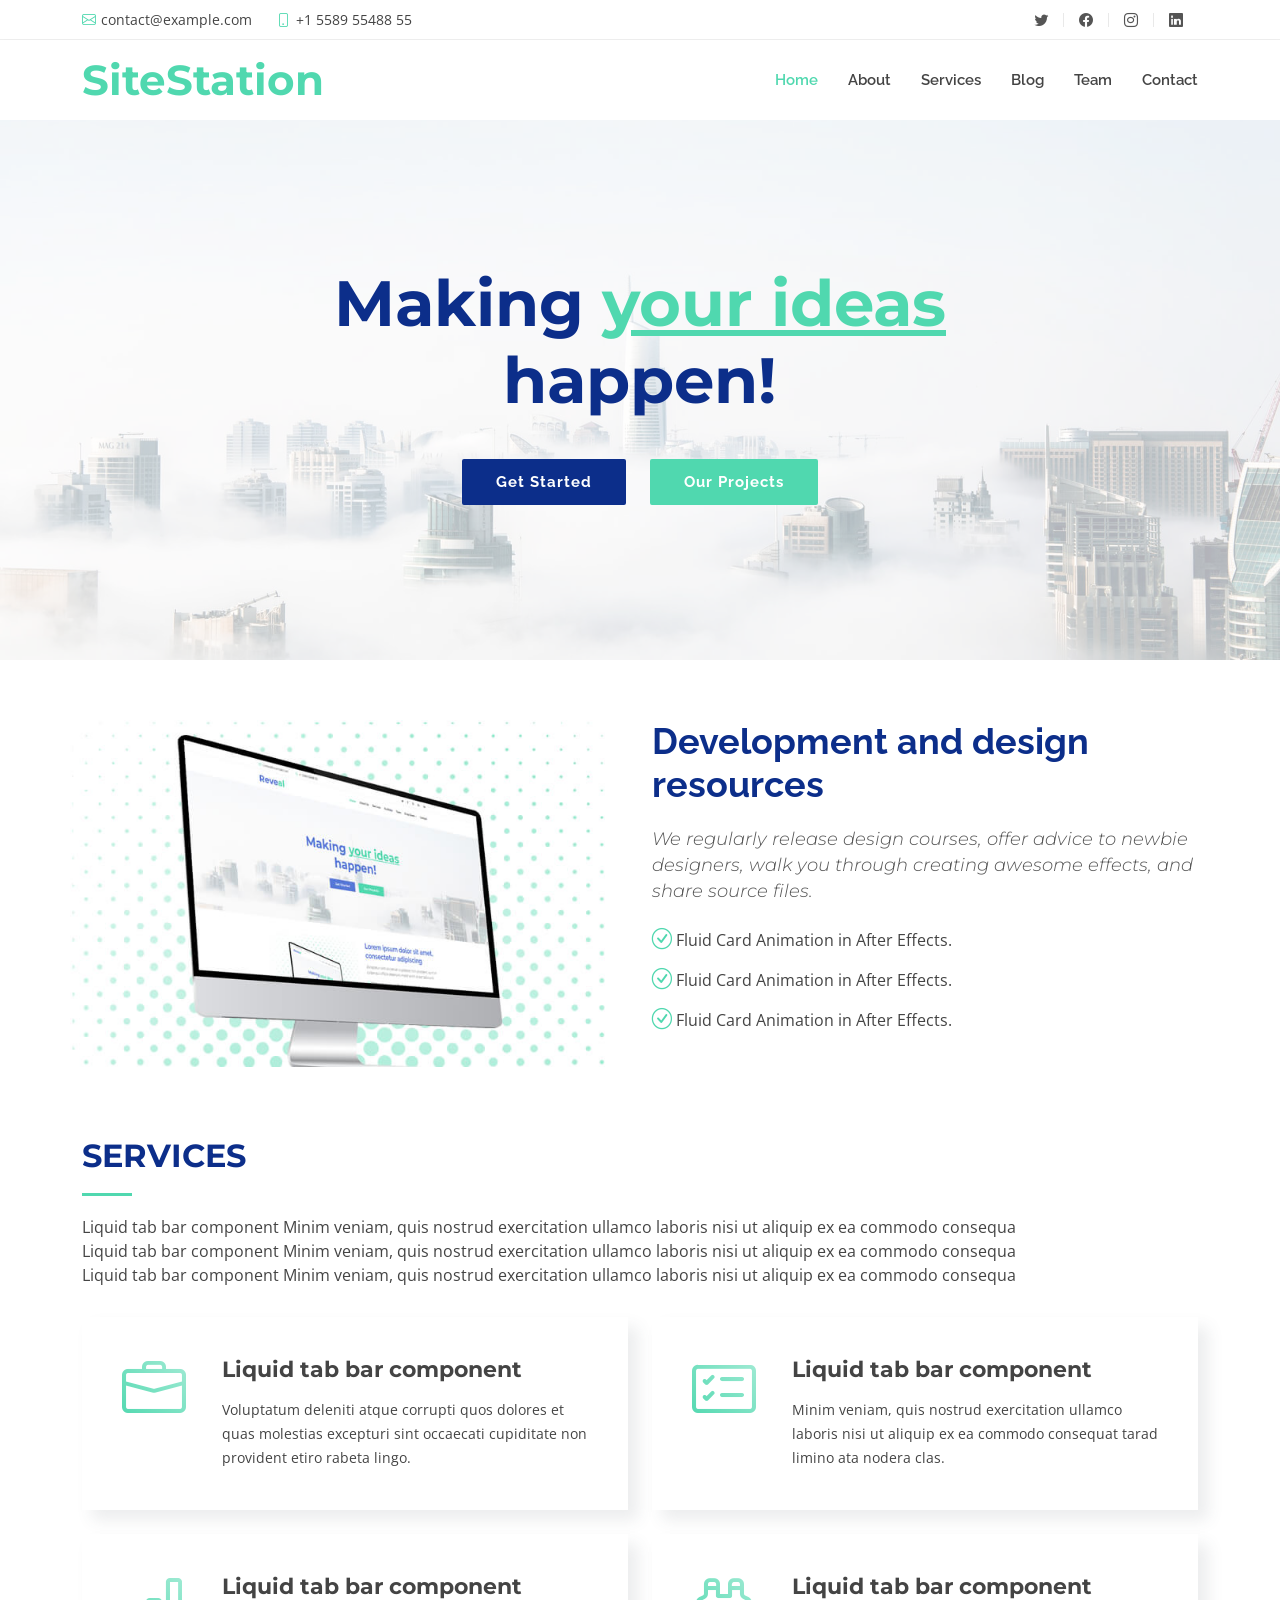
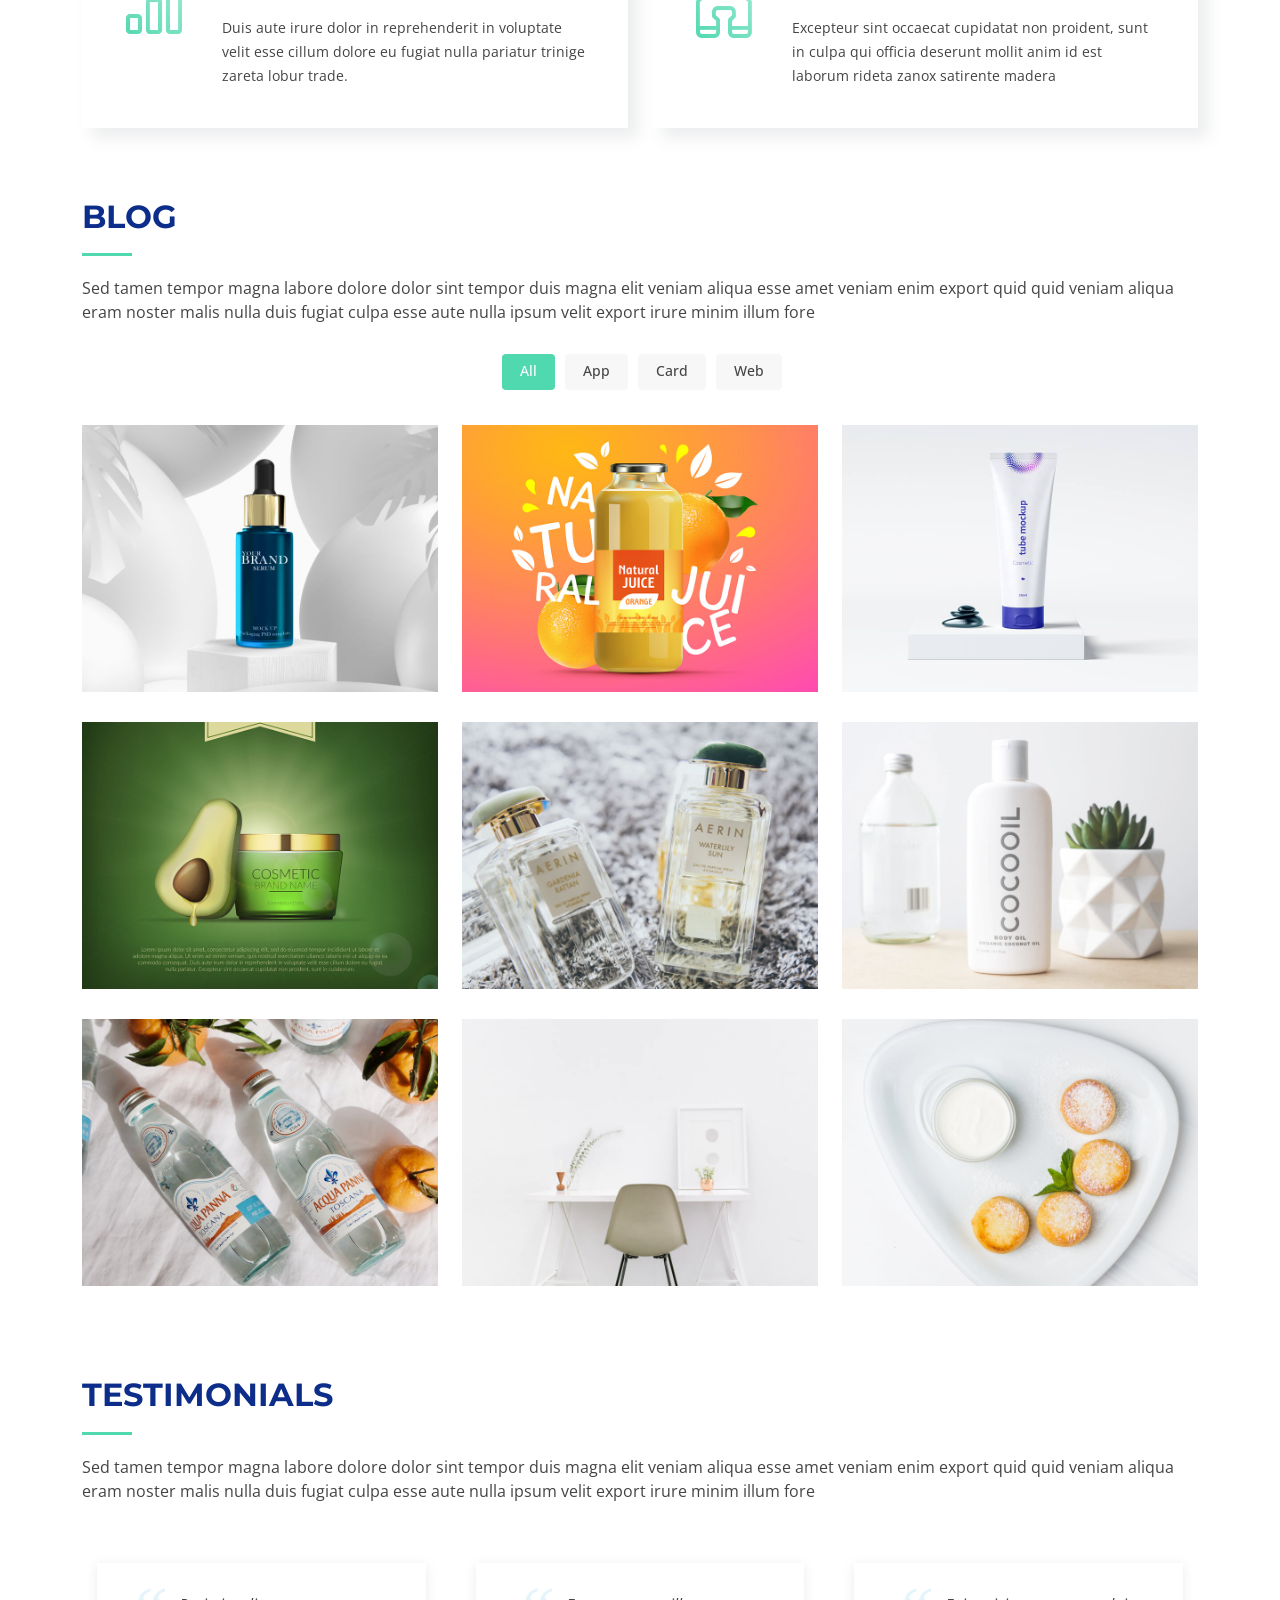
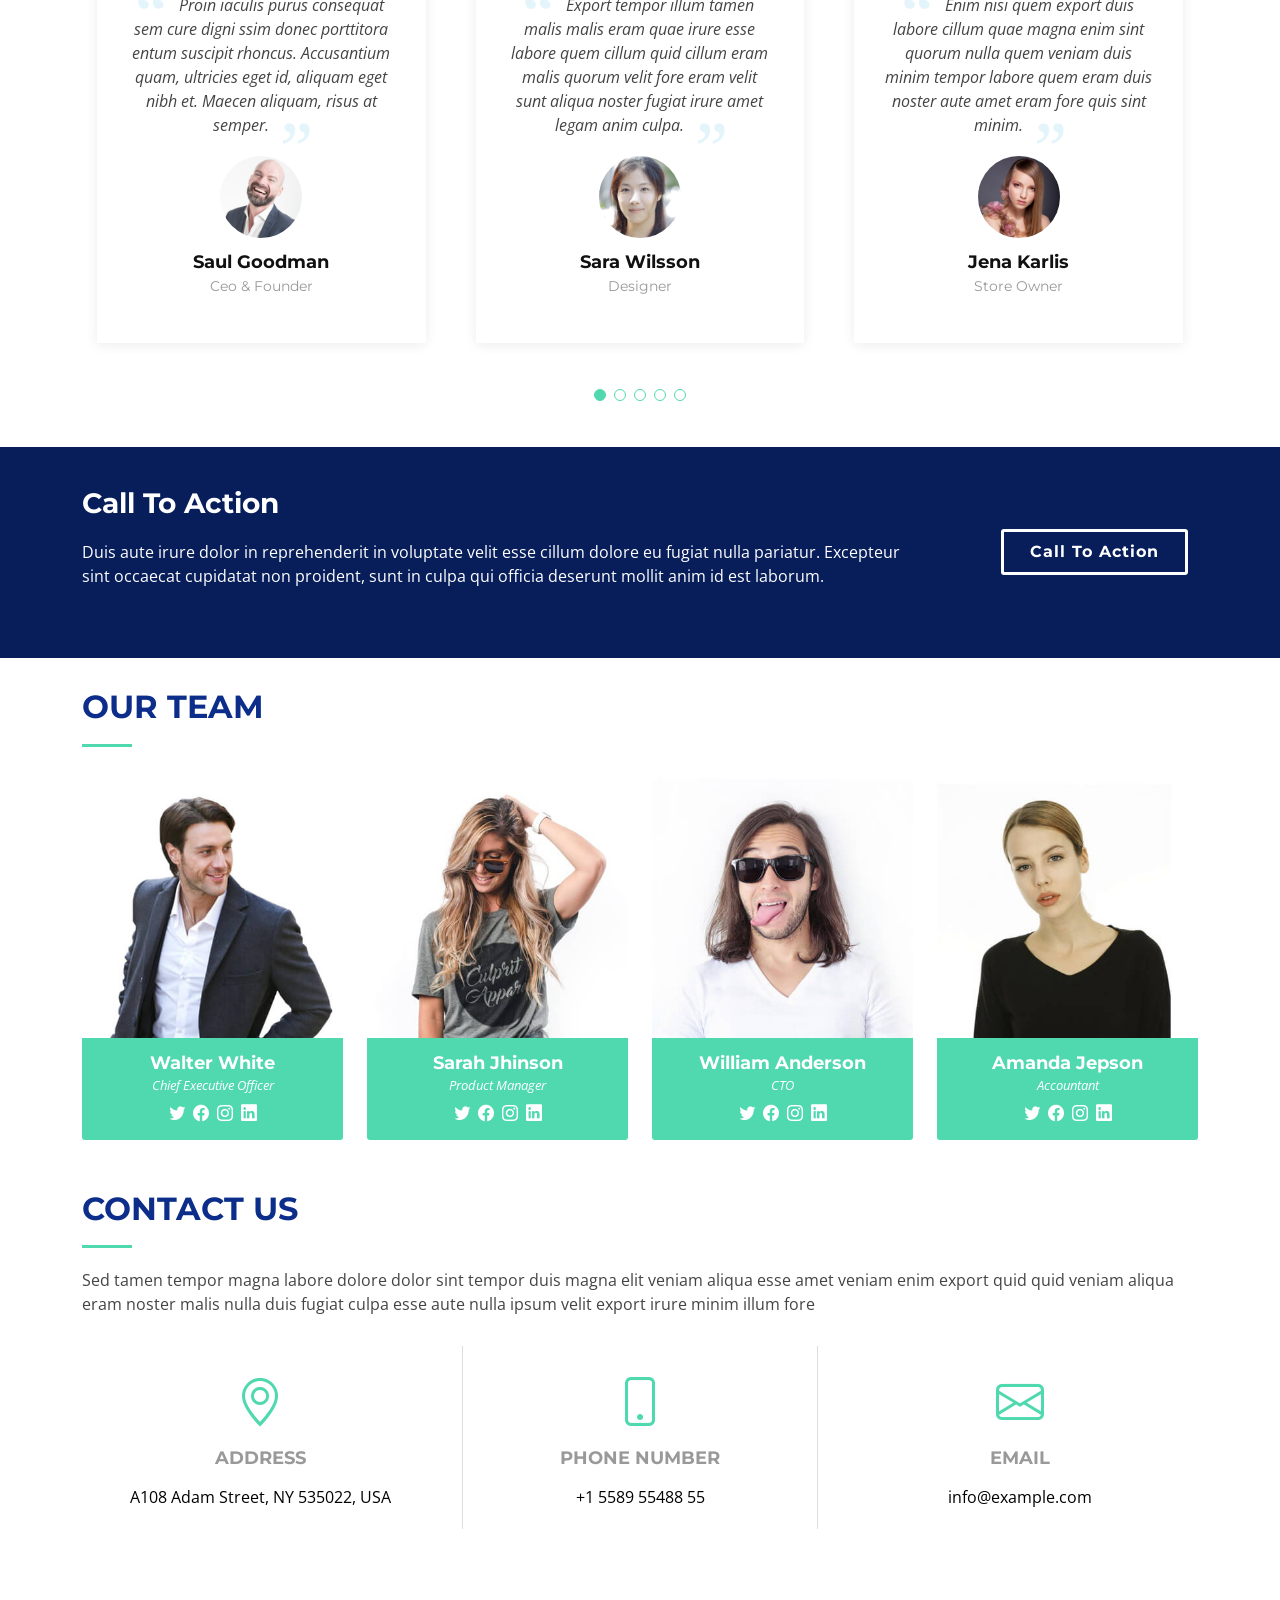
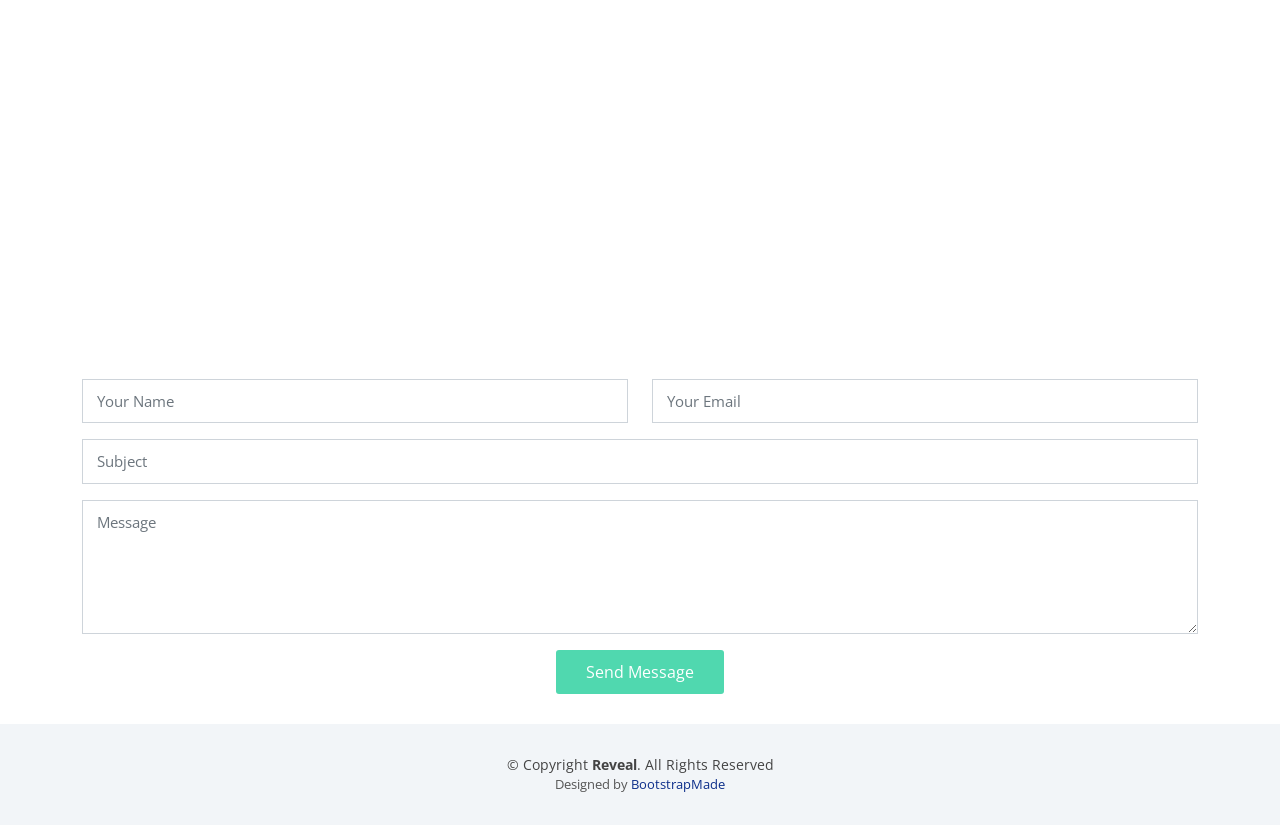
==== commit d6a6c4f9: "push 1" ====
--- a/index.html
+++ b/index.html
@@ -5,7 +5,7 @@
   <meta charset="utf-8">
   <meta content="width=device-width, initial-scale=1.0" name="viewport">
 
-  <title>Reveal Bootstrap Template</title>
+  <title>SiteStation</title>
   <meta content="" name="description">
   <meta content="" name="keywords">
 
@@ -58,7 +58,7 @@
     <div class="container d-flex justify-content-between">
 
       <div id="logo">
-        <h1><a href="index.html">Reve<span>al</span></a></h1>
+        <h1><a href="index.html"><span>SiteStation</span></a></h1>
         <!-- Uncomment below if you prefer to use an image logo -->
         <!-- <a href="index.html"><img src="assets/img/logo.png" alt=""></a>-->
       </div>
@@ -68,25 +68,9 @@
           <li><a class="nav-link scrollto active" href="#hero">Home</a></li>
           <li><a class="nav-link scrollto" href="#about">About</a></li>
           <li><a class="nav-link scrollto" href="#services">Services</a></li>
-          <li><a class="nav-link scrollto " href="#portfolio">Portfolio</a></li>
+          <li><a class="nav-link scrollto " href="#portfolio">Blog</a></li>
           <li><a class="nav-link scrollto" href="#team">Team</a></li>
-          <li class="dropdown"><a href="#"><span>Drop Down</span> <i class="bi bi-chevron-down"></i></a>
-            <ul>
-              <li><a href="#">Drop Down 1</a></li>
-              <li class="dropdown"><a href="#"><span>Deep Drop Down</span> <i class="bi bi-chevron-right"></i></a>
-                <ul>
-                  <li><a href="#">Deep Drop Down 1</a></li>
-                  <li><a href="#">Deep Drop Down 2</a></li>
-                  <li><a href="#">Deep Drop Down 3</a></li>
-                  <li><a href="#">Deep Drop Down 4</a></li>
-                  <li><a href="#">Deep Drop Down 5</a></li>
-                </ul>
-              </li>
-              <li><a href="#">Drop Down 2</a></li>
-              <li><a href="#">Drop Down 3</a></li>
-              <li><a href="#">Drop Down 4</a></li>
-            </ul>
-          </li>
+          
           <li><a class="nav-link scrollto" href="#contact">Contact</a></li>
         </ul>
         <i class="bi bi-list mobile-nav-toggle"></i>
@@ -129,13 +113,13 @@
           </div>
 
           <div class="col-lg-6 content">
-            <h2>Lorem ipsum dolor sit amet, consectetur adipiscing</h2>
-            <h3>Excepteur sint occaecat cupidatat non proident, sunt in culpa qui officia deserunt mollit anim id est laborum.</h3>
+            <h2>Development and design resources</h2>
+            <h3>We regularly release design courses, offer advice to newbie designers, walk you through creating awesome effects, and share source files.</h3>
 
             <ul>
-              <li><i class="bi bi-check-circle"></i> Ullamco laboris nisi ut aliquip ex ea commodo consequat.</li>
-              <li><i class="bi bi-check-circle"></i> Duis aute irure dolor in reprehenderit in voluptate velit.</li>
-              <li><i class="bi bi-check-circle"></i> Ullamco laboris nisi ut aliquip ex ea commodo consequat. Duis aute irure dolor in reprehenderit in voluptate trideta storacalaperda mastiro dolore eu fugiat nulla pariatur.</li>
+              <li><i class="bi bi-check-circle"></i>Fluid Card Animation in After Effects.</li>
+              <li><i class="bi bi-check-circle"></i>Fluid Card Animation in After Effects.</li>
+              <li><i class="bi bi-check-circle"></i>Fluid Card Animation in After Effects.</li>
             </ul>
 
           </div>
@@ -149,7 +133,9 @@
       <div class="container" data-aos="fade-up">
         <div class="section-header">
           <h2>Services</h2>
-          <p>Sed tamen tempor magna labore dolore dolor sint tempor duis magna elit veniam aliqua esse amet veniam enim export quid quid veniam aliqua eram noster malis nulla duis fugiat culpa esse aute nulla ipsum velit export irure minim illum fore</p>
+          <p>Liquid tab bar component Minim veniam, quis nostrud exercitation ullamco laboris nisi ut aliquip ex ea commodo consequa</p>
+          <p>Liquid tab bar component Minim veniam, quis nostrud exercitation ullamco laboris nisi ut aliquip ex ea commodo consequa</p>
+          <p>Liquid tab bar component Minim veniam, quis nostrud exercitation ullamco laboris nisi ut aliquip ex ea commodo consequa</p>
         </div>
 
         <div class="row gy-4">
@@ -157,7 +143,7 @@
           <div class="col-lg-6" data-aos="fade-up" data-aos-delay="100">
             <div class="box">
               <div class="icon"><i class="bi bi-briefcase"></i></div>
-              <h4 class="title"><a href="">Lorem Ipsum</a></h4>
+              <h4 class="title"><a href="">Liquid tab bar component</a></h4>
               <p class="description">Voluptatum deleniti atque corrupti quos dolores et quas molestias excepturi sint occaecati cupiditate non provident etiro rabeta lingo.</p>
             </div>
           </div>
@@ -165,7 +151,7 @@
           <div class="col-lg-6" data-aos="fade-up" data-aos-delay="200">
             <div class="box">
               <div class="icon"><i class="bi bi-card-checklist"></i></div>
-              <h4 class="title"><a href="">Dolor Sitema</a></h4>
+              <h4 class="title"><a href="">Liquid tab bar component</a></h4>
               <p class="description">Minim veniam, quis nostrud exercitation ullamco laboris nisi ut aliquip ex ea commodo consequat tarad limino ata nodera clas.</p>
             </div>
           </div>
@@ -173,7 +159,7 @@
           <div class="col-lg-6" data-aos="fade-up" data-aos-delay="300">
             <div class="box">
               <div class="icon"><i class="bi bi-bar-chart"></i></div>
-              <h4 class="title"><a href="">Sed ut perspiciatis</a></h4>
+              <h4 class="title"><a href="">Liquid tab bar component</a></h4>
               <p class="description">Duis aute irure dolor in reprehenderit in voluptate velit esse cillum dolore eu fugiat nulla pariatur trinige zareta lobur trade.</p>
             </div>
           </div>
@@ -181,7 +167,7 @@
           <div class="col-lg-6" data-aos="fade-up" data-aos-delay="400">
             <div class="box">
               <div class="icon"><i class="bi bi-binoculars"></i></div>
-              <h4 class="title"><a href="">Magni Dolores</a></h4>
+              <h4 class="title"><a href="">Liquid tab bar component</a></h4>
               <p class="description">Excepteur sint occaecat cupidatat non proident, sunt in culpa qui officia deserunt mollit anim id est laborum rideta zanox satirente madera</p>
             </div>
           </div>
@@ -190,37 +176,12 @@
 
       </div>
     </section><!-- End Services Section -->
-
-    <!-- ======= Clients Section ======= -->
-    <section id="clients">
-      <div class="container" data-aos="fade-up">
-        <div class="section-header">
-          <h2>Clients</h2>
-          <p>Sed tamen tempor magna labore dolore dolor sint tempor duis magna elit veniam aliqua esse amet veniam enim export quid quid veniam aliqua eram noster malis nulla duis fugiat culpa esse aute nulla ipsum velit export irure minim illum fore</p>
-        </div>
-
-        <div class="clients-slider swiper-container" data-aos="fade-up" data-aos-delay="100">
-          <div class="swiper-wrapper align-items-center">
-            <div class="swiper-slide"><img src="assets/img/clients/client-1.png" class="img-fluid" alt=""></div>
-            <div class="swiper-slide"><img src="assets/img/clients/client-2.png" class="img-fluid" alt=""></div>
-            <div class="swiper-slide"><img src="assets/img/clients/client-3.png" class="img-fluid" alt=""></div>
-            <div class="swiper-slide"><img src="assets/img/clients/client-4.png" class="img-fluid" alt=""></div>
-            <div class="swiper-slide"><img src="assets/img/clients/client-5.png" class="img-fluid" alt=""></div>
-            <div class="swiper-slide"><img src="assets/img/clients/client-6.png" class="img-fluid" alt=""></div>
-            <div class="swiper-slide"><img src="assets/img/clients/client-7.png" class="img-fluid" alt=""></div>
-            <div class="swiper-slide"><img src="assets/img/clients/client-8.png" class="img-fluid" alt=""></div>
-          </div>
-          <div class="swiper-pagination"></div>
-        </div>
-
-      </div>
-    </section><!-- End Clients Section -->
 
     <!-- ======= Portfolio Section ======= -->
     <section id="portfolio" class="portfolio">
       <div class="container" data-aos="fade-up">
         <div class="section-header">
-          <h2>Our Portfolio</h2>
+          <h2>Blog</h2>
           <p>Sed tamen tempor magna labore dolore dolor sint tempor duis magna elit veniam aliqua esse amet veniam enim export quid quid veniam aliqua eram noster malis nulla duis fugiat culpa esse aute nulla ipsum velit export irure minim illum fore</p>
         </div>
 
@@ -240,7 +201,7 @@
           <div class="col-lg-4 col-md-6 portfolio-item filter-app">
             <img src="assets/img/portfolio/portfolio-1.jpg" class="img-fluid" alt="">
             <div class="portfolio-info">
-              <h4>App 1</h4>
+              <h4>Blog 1</h4>
               <p>App</p>
               <a href="assets/img/portfolio/portfolio-1.jpg" data-gallery="portfolioGallery" class="portfolio-lightbox preview-link" title="App 1"><i class="bx bx-plus"></i></a>
               <a href="portfolio-details.html" class="details-link" title="More Details"><i class="bx bx-link"></i></a>
@@ -250,7 +211,7 @@
           <div class="col-lg-4 col-md-6 portfolio-item filter-web">
             <img src="assets/img/portfolio/portfolio-2.jpg" class="img-fluid" alt="">
             <div class="portfolio-info">
-              <h4>Web 3</h4>
+              <h4>Blog 3</h4>
               <p>Web</p>
               <a href="assets/img/portfolio/portfolio-2.jpg" data-gallery="portfolioGallery" class="portfolio-lightbox preview-link" title="Web 3"><i class="bx bx-plus"></i></a>
               <a href="portfolio-details.html" class="details-link" title="More Details"><i class="bx bx-link"></i></a>
@@ -260,7 +221,7 @@
           <div class="col-lg-4 col-md-6 portfolio-item filter-app">
             <img src="assets/img/portfolio/portfolio-3.jpg" class="img-fluid" alt="">
             <div class="portfolio-info">
-              <h4>App 2</h4>
+              <h4>Blog 2</h4>
               <p>App</p>
               <a href="assets/img/portfolio/portfolio-3.jpg" data-gallery="portfolioGallery" class="portfolio-lightbox preview-link" title="App 2"><i class="bx bx-plus"></i></a>
               <a href="portfolio-details.html" class="details-link" title="More Details"><i class="bx bx-link"></i></a>
@@ -270,7 +231,7 @@
           <div class="col-lg-4 col-md-6 portfolio-item filter-card">
             <img src="assets/img/portfolio/portfolio-4.jpg" class="img-fluid" alt="">
             <div class="portfolio-info">
-              <h4>Card 2</h4>
+              <h4>Blog 4</h4>
               <p>Card</p>
               <a href="assets/img/portfolio/portfolio-4.jpg" data-gallery="portfolioGallery" class="portfolio-lightbox preview-link" title="Card 2"><i class="bx bx-plus"></i></a>
               <a href="portfolio-details.html" class="details-link" title="More Details"><i class="bx bx-link"></i></a>
@@ -280,7 +241,7 @@
           <div class="col-lg-4 col-md-6 portfolio-item filter-web">
             <img src="assets/img/portfolio/portfolio-5.jpg" class="img-fluid" alt="">
             <div class="portfolio-info">
-              <h4>Web 2</h4>
+              <h4>Blog 5</h4>
               <p>Web</p>
               <a href="assets/img/portfolio/portfolio-5.jpg" data-gallery="portfolioGallery" class="portfolio-lightbox preview-link" title="Web 2"><i class="bx bx-plus"></i></a>
               <a href="portfolio-details.html" class="details-link" title="More Details"><i class="bx bx-link"></i></a>
@@ -290,7 +251,7 @@
           <div class="col-lg-4 col-md-6 portfolio-item filter-app">
             <img src="assets/img/portfolio/portfolio-6.jpg" class="img-fluid" alt="">
             <div class="portfolio-info">
-              <h4>App 3</h4>
+              <h4>Blog 6</h4>
               <p>App</p>
               <a href="assets/img/portfolio/portfolio-6.jpg" data-gallery="portfolioGallery" class="portfolio-lightbox preview-link" title="App 3"><i class="bx bx-plus"></i></a>
               <a href="portfolio-details.html" class="details-link" title="More Details"><i class="bx bx-link"></i></a>
@@ -300,7 +261,7 @@
           <div class="col-lg-4 col-md-6 portfolio-item filter-card">
             <img src="assets/img/portfolio/portfolio-7.jpg" class="img-fluid" alt="">
             <div class="portfolio-info">
-              <h4>Card 1</h4>
+              <h4>Blog 7</h4>
               <p>Card</p>
               <a href="assets/img/portfolio/portfolio-7.jpg" data-gallery="portfolioGallery" class="portfolio-lightbox preview-link" title="Card 1"><i class="bx bx-plus"></i></a>
               <a href="portfolio-details.html" class="details-link" title="More Details"><i class="bx bx-link"></i></a>
@@ -310,7 +271,7 @@
           <div class="col-lg-4 col-md-6 portfolio-item filter-card">
             <img src="assets/img/portfolio/portfolio-8.jpg" class="img-fluid" alt="">
             <div class="portfolio-info">
-              <h4>Card 3</h4>
+              <h4>Blog 8</h4>
               <p>Card</p>
               <a href="assets/img/portfolio/portfolio-8.jpg" data-gallery="portfolioGallery" class="portfolio-lightbox preview-link" title="Card 3"><i class="bx bx-plus"></i></a>
               <a href="portfolio-details.html" class="details-link" title="More Details"><i class="bx bx-link"></i></a>
@@ -320,7 +281,7 @@
           <div class="col-lg-4 col-md-6 portfolio-item filter-web">
             <img src="assets/img/portfolio/portfolio-9.jpg" class="img-fluid" alt="">
             <div class="portfolio-info">
-              <h4>Web 3</h4>
+              <h4>Blog 9</h4>
               <p>Web</p>
               <a href="assets/img/portfolio/portfolio-9.jpg" data-gallery="portfolioGallery" class="portfolio-lightbox preview-link" title="Web 3"><i class="bx bx-plus"></i></a>
               <a href="portfolio-details.html" class="details-link" title="More Details"><i class="bx bx-link"></i></a>
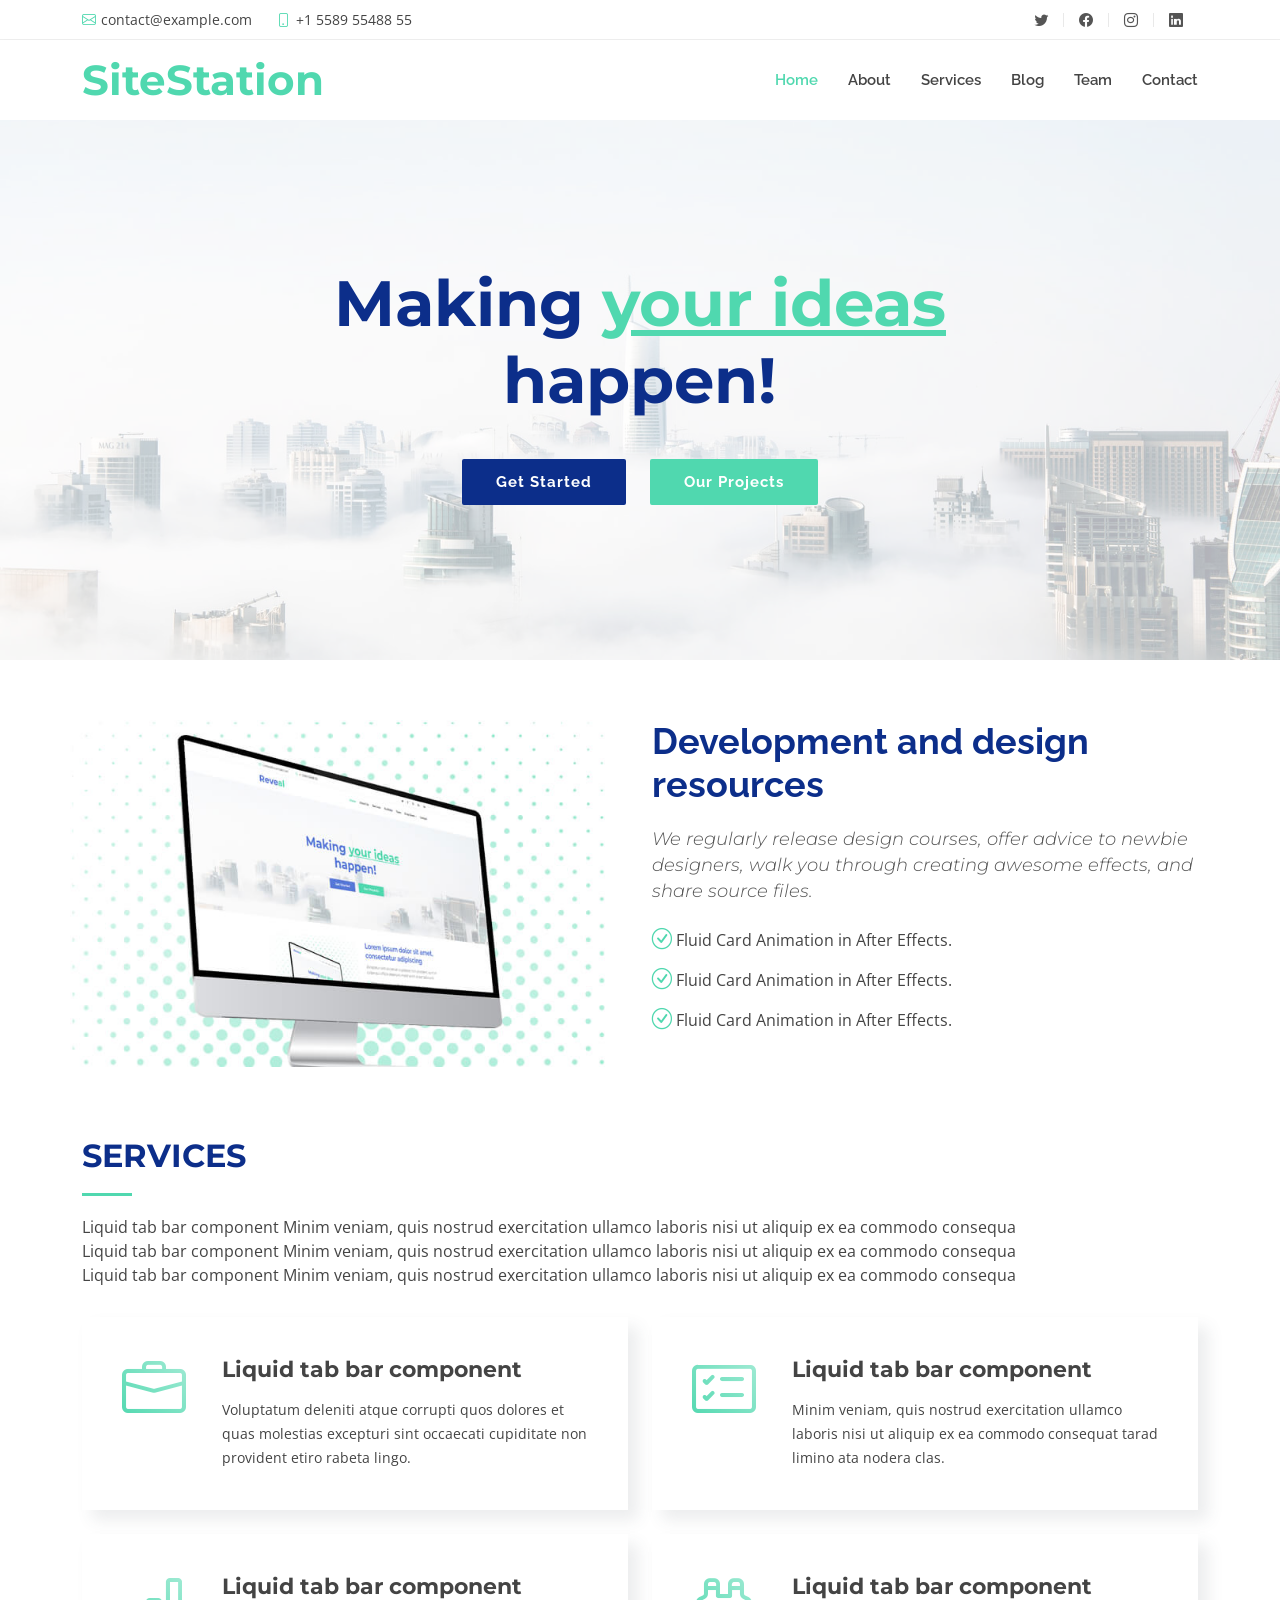
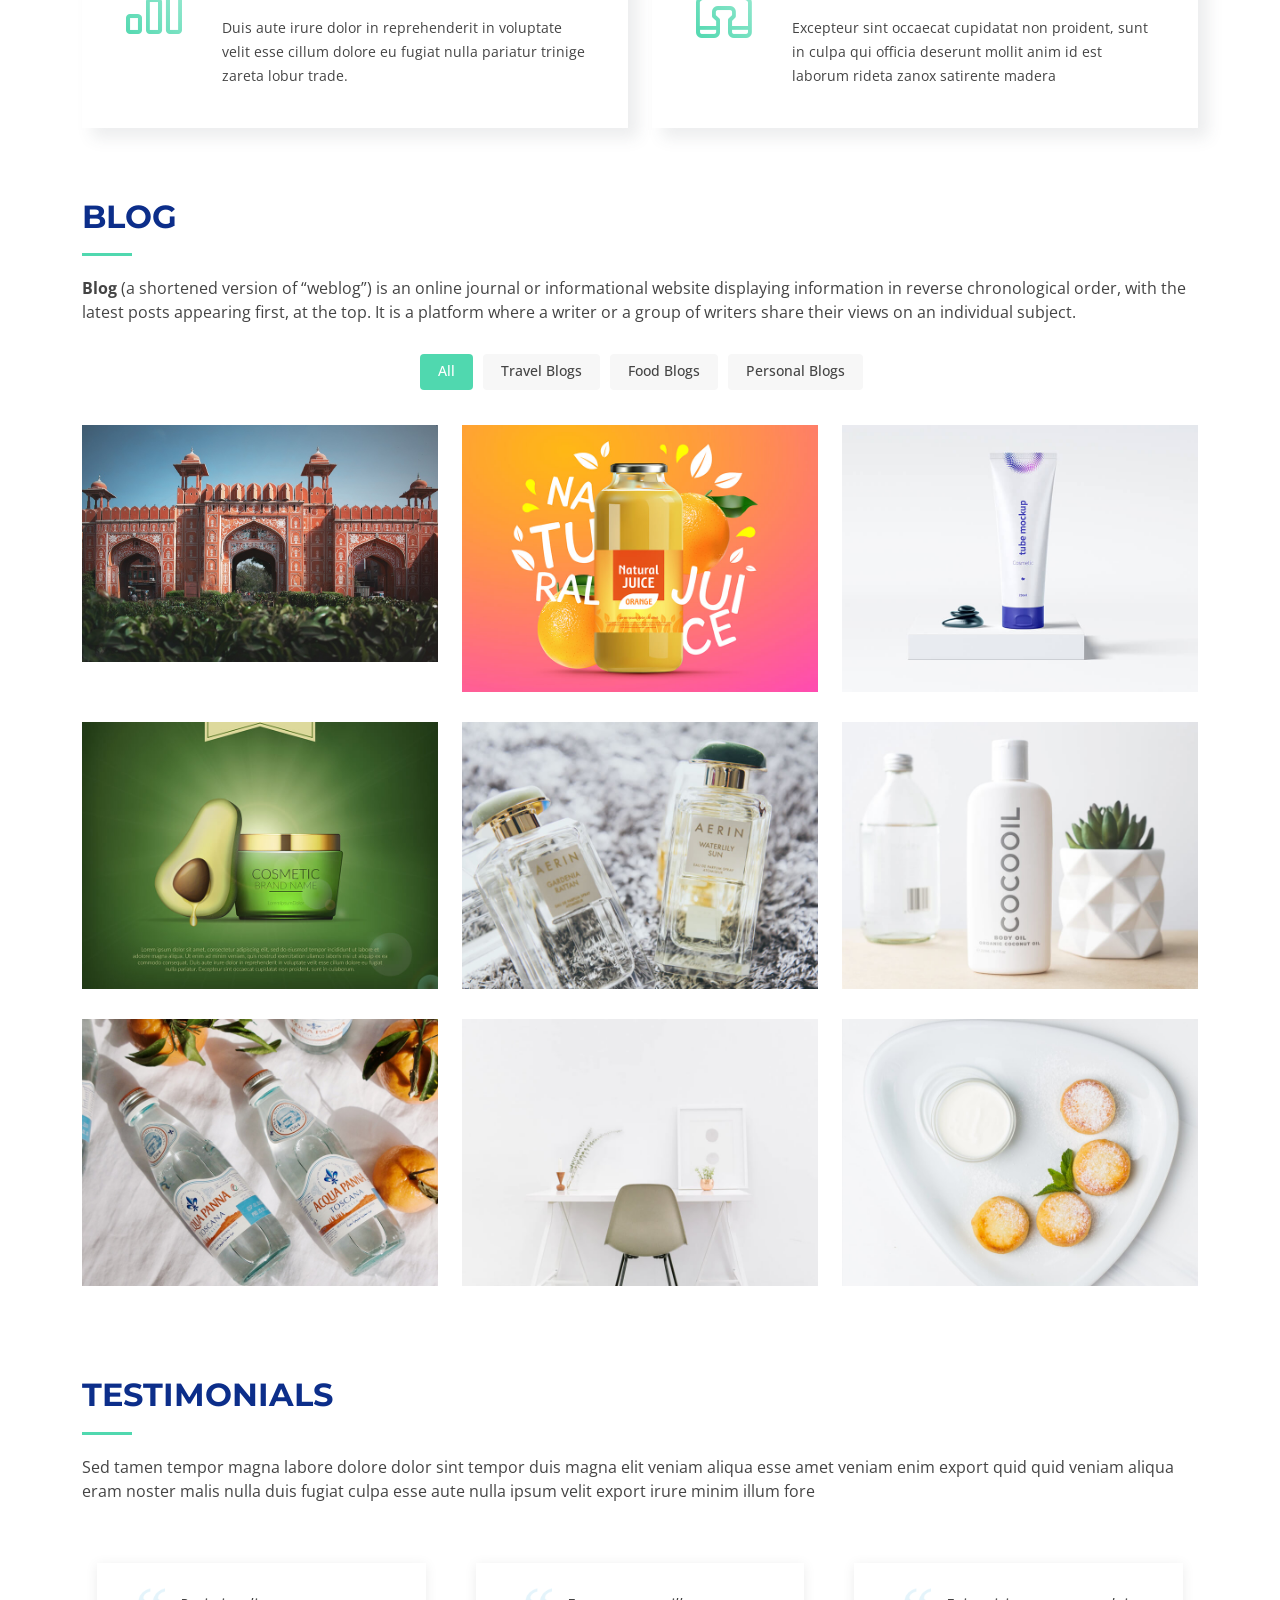
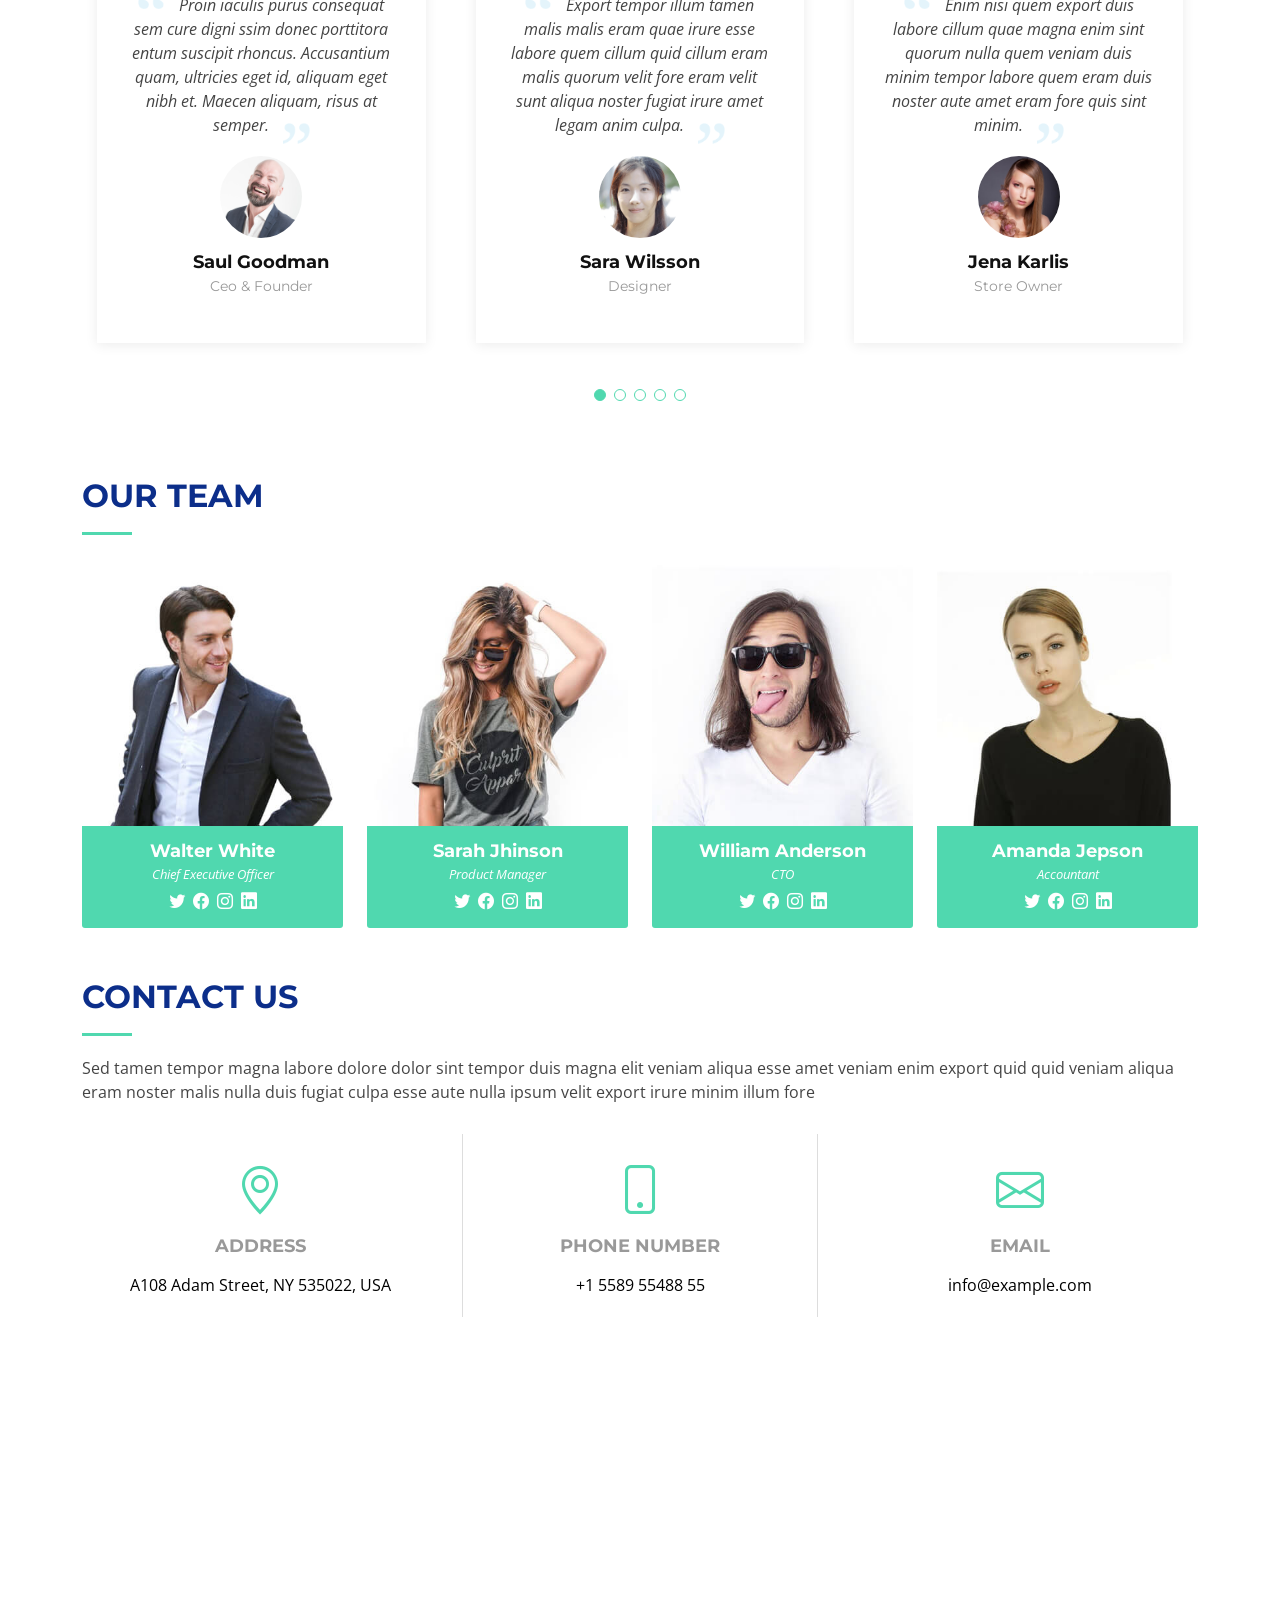
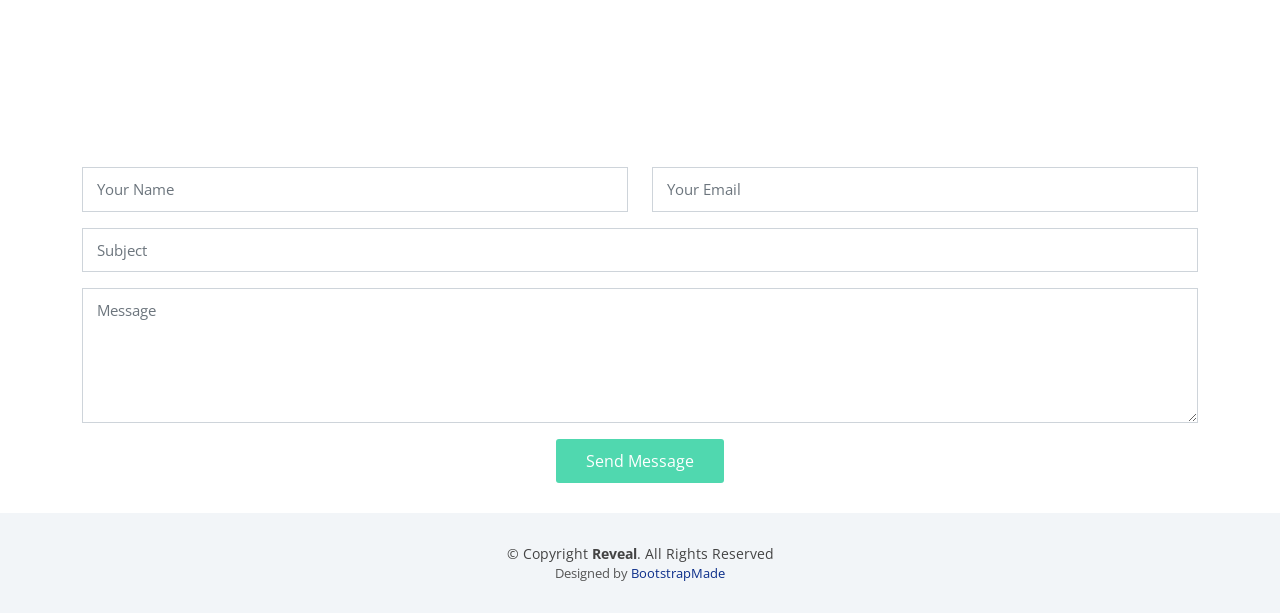
==== commit 4f9111a5: "push 2" ====
--- a/index.html
+++ b/index.html
@@ -182,16 +182,16 @@
       <div class="container" data-aos="fade-up">
         <div class="section-header">
           <h2>Blog</h2>
-          <p>Sed tamen tempor magna labore dolore dolor sint tempor duis magna elit veniam aliqua esse amet veniam enim export quid quid veniam aliqua eram noster malis nulla duis fugiat culpa esse aute nulla ipsum velit export irure minim illum fore</p>
+          <p><strong>Blog</strong> (a shortened version of “weblog”) is an online journal or informational website displaying information in reverse chronological order, with the latest posts appearing first, at the top. It is a platform where a writer or a group of writers share their views on an individual subject.</p>
         </div>
 
         <div class="row" data-aos="fade-up" data-aos-delay="100">
           <div class="col-lg-12 d-flex justify-content-center">
             <ul id="portfolio-flters">
               <li data-filter="*" class="filter-active">All</li>
-              <li data-filter=".filter-app">App</li>
-              <li data-filter=".filter-card">Card</li>
-              <li data-filter=".filter-web">Web</li>
+              <li data-filter=".filter-app">Travel Blogs</li>
+              <li data-filter=".filter-card">Food Blogs</li>
+              <li data-filter=".filter-web">Personal Blogs</li>
             </ul>
           </div>
         </div>
@@ -199,12 +199,14 @@
         <div class="row portfolio-container" data-aos="fade-up" data-aos-delay="200">
 
           <div class="col-lg-4 col-md-6 portfolio-item filter-app">
-            <img src="assets/img/portfolio/portfolio-1.jpg" class="img-fluid" alt="">
-            <div class="portfolio-info">
-              <h4>Blog 1</h4>
+            
+            <img src="assets/img/portfolio/pf-1.jpg" class="img-fluid" alt="">
+
+            <div class="portfolio-info">
+              <h4>Jaipur Blog</h4>
               <p>App</p>
               <a href="assets/img/portfolio/portfolio-1.jpg" data-gallery="portfolioGallery" class="portfolio-lightbox preview-link" title="App 1"><i class="bx bx-plus"></i></a>
-              <a href="portfolio-details.html" class="details-link" title="More Details"><i class="bx bx-link"></i></a>
+              <a href="portfolio-details.html" class="details-link" title="More Details" target="_blank"><i class="bx bx-link"></i></a>
             </div>
           </div>
 
@@ -214,7 +216,7 @@
               <h4>Blog 3</h4>
               <p>Web</p>
               <a href="assets/img/portfolio/portfolio-2.jpg" data-gallery="portfolioGallery" class="portfolio-lightbox preview-link" title="Web 3"><i class="bx bx-plus"></i></a>
-              <a href="portfolio-details.html" class="details-link" title="More Details"><i class="bx bx-link"></i></a>
+              <a href="portfolio-details.html" class="details-link" title="More Details"><i class="bx bx-link" target="_blank"></i></a>
             </div>
           </div>
 
@@ -224,7 +226,7 @@
               <h4>Blog 2</h4>
               <p>App</p>
               <a href="assets/img/portfolio/portfolio-3.jpg" data-gallery="portfolioGallery" class="portfolio-lightbox preview-link" title="App 2"><i class="bx bx-plus"></i></a>
-              <a href="portfolio-details.html" class="details-link" title="More Details"><i class="bx bx-link"></i></a>
+              <a href="portfolio-details.html" class="details-link" title="More Details"><i class="bx bx-link" target="_blank"></i></a>
             </div>
           </div>
 
@@ -234,7 +236,7 @@
               <h4>Blog 4</h4>
               <p>Card</p>
               <a href="assets/img/portfolio/portfolio-4.jpg" data-gallery="portfolioGallery" class="portfolio-lightbox preview-link" title="Card 2"><i class="bx bx-plus"></i></a>
-              <a href="portfolio-details.html" class="details-link" title="More Details"><i class="bx bx-link"></i></a>
+              <a href="portfolio-details.html" class="details-link" title="More Details"><i class="bx bx-link" target="_blank"></i></a>
             </div>
           </div>
 
@@ -244,7 +246,7 @@
               <h4>Blog 5</h4>
               <p>Web</p>
               <a href="assets/img/portfolio/portfolio-5.jpg" data-gallery="portfolioGallery" class="portfolio-lightbox preview-link" title="Web 2"><i class="bx bx-plus"></i></a>
-              <a href="portfolio-details.html" class="details-link" title="More Details"><i class="bx bx-link"></i></a>
+              <a href="portfolio-details.html" class="details-link" title="More Details"><i class="bx bx-link" target="_blank"></i></a>
             </div>
           </div>
 
@@ -254,7 +256,7 @@
               <h4>Blog 6</h4>
               <p>App</p>
               <a href="assets/img/portfolio/portfolio-6.jpg" data-gallery="portfolioGallery" class="portfolio-lightbox preview-link" title="App 3"><i class="bx bx-plus"></i></a>
-              <a href="portfolio-details.html" class="details-link" title="More Details"><i class="bx bx-link"></i></a>
+              <a href="portfolio-details.html" class="details-link" title="More Details"><i class="bx bx-link" target="_blank"></i></a>
             </div>
           </div>
 
@@ -264,7 +266,7 @@
               <h4>Blog 7</h4>
               <p>Card</p>
               <a href="assets/img/portfolio/portfolio-7.jpg" data-gallery="portfolioGallery" class="portfolio-lightbox preview-link" title="Card 1"><i class="bx bx-plus"></i></a>
-              <a href="portfolio-details.html" class="details-link" title="More Details"><i class="bx bx-link"></i></a>
+              <a href="portfolio-details.html" class="details-link" title="More Details"><i class="bx bx-link" target="_blank"></i></a>
             </div>
           </div>
 
@@ -274,7 +276,7 @@
               <h4>Blog 8</h4>
               <p>Card</p>
               <a href="assets/img/portfolio/portfolio-8.jpg" data-gallery="portfolioGallery" class="portfolio-lightbox preview-link" title="Card 3"><i class="bx bx-plus"></i></a>
-              <a href="portfolio-details.html" class="details-link" title="More Details"><i class="bx bx-link"></i></a>
+              <a href="portfolio-details.html" class="details-link" title="More Details"><i class="bx bx-link" target="_blank"></i></a>
             </div>
           </div>
 
@@ -284,7 +286,7 @@
               <h4>Blog 9</h4>
               <p>Web</p>
               <a href="assets/img/portfolio/portfolio-9.jpg" data-gallery="portfolioGallery" class="portfolio-lightbox preview-link" title="Web 3"><i class="bx bx-plus"></i></a>
-              <a href="portfolio-details.html" class="details-link" title="More Details"><i class="bx bx-link"></i></a>
+              <a href="portfolio-details.html" class="details-link" title="More Details"><i class="bx bx-link" target="_blank"></i></a>
             </div>
           </div>
 
@@ -377,20 +379,7 @@
     </section><!-- End Testimonials Section -->
 
     <!-- ======= Call To Action Section ======= -->
-    <section id="call-to-action">
-      <div class="container" data-aos="zoom-out">
-        <div class="row">
-          <div class="col-lg-9 text-center text-lg-start">
-            <h3 class="cta-title">Call To Action</h3>
-            <p class="cta-text"> Duis aute irure dolor in reprehenderit in voluptate velit esse cillum dolore eu fugiat nulla pariatur. Excepteur sint occaecat cupidatat non proident, sunt in culpa qui officia deserunt mollit anim id est laborum.</p>
-          </div>
-          <div class="col-lg-3 cta-btn-container text-center">
-            <a class="cta-btn align-middle" href="#">Call To Action</a>
-          </div>
-        </div>
-      </div>
-    </section><!-- End Call To Action Section -->
-
+  
     <!-- ======= Team Section ======= -->
     <section id="team">
       <div class="container" data-aos="fade-up">
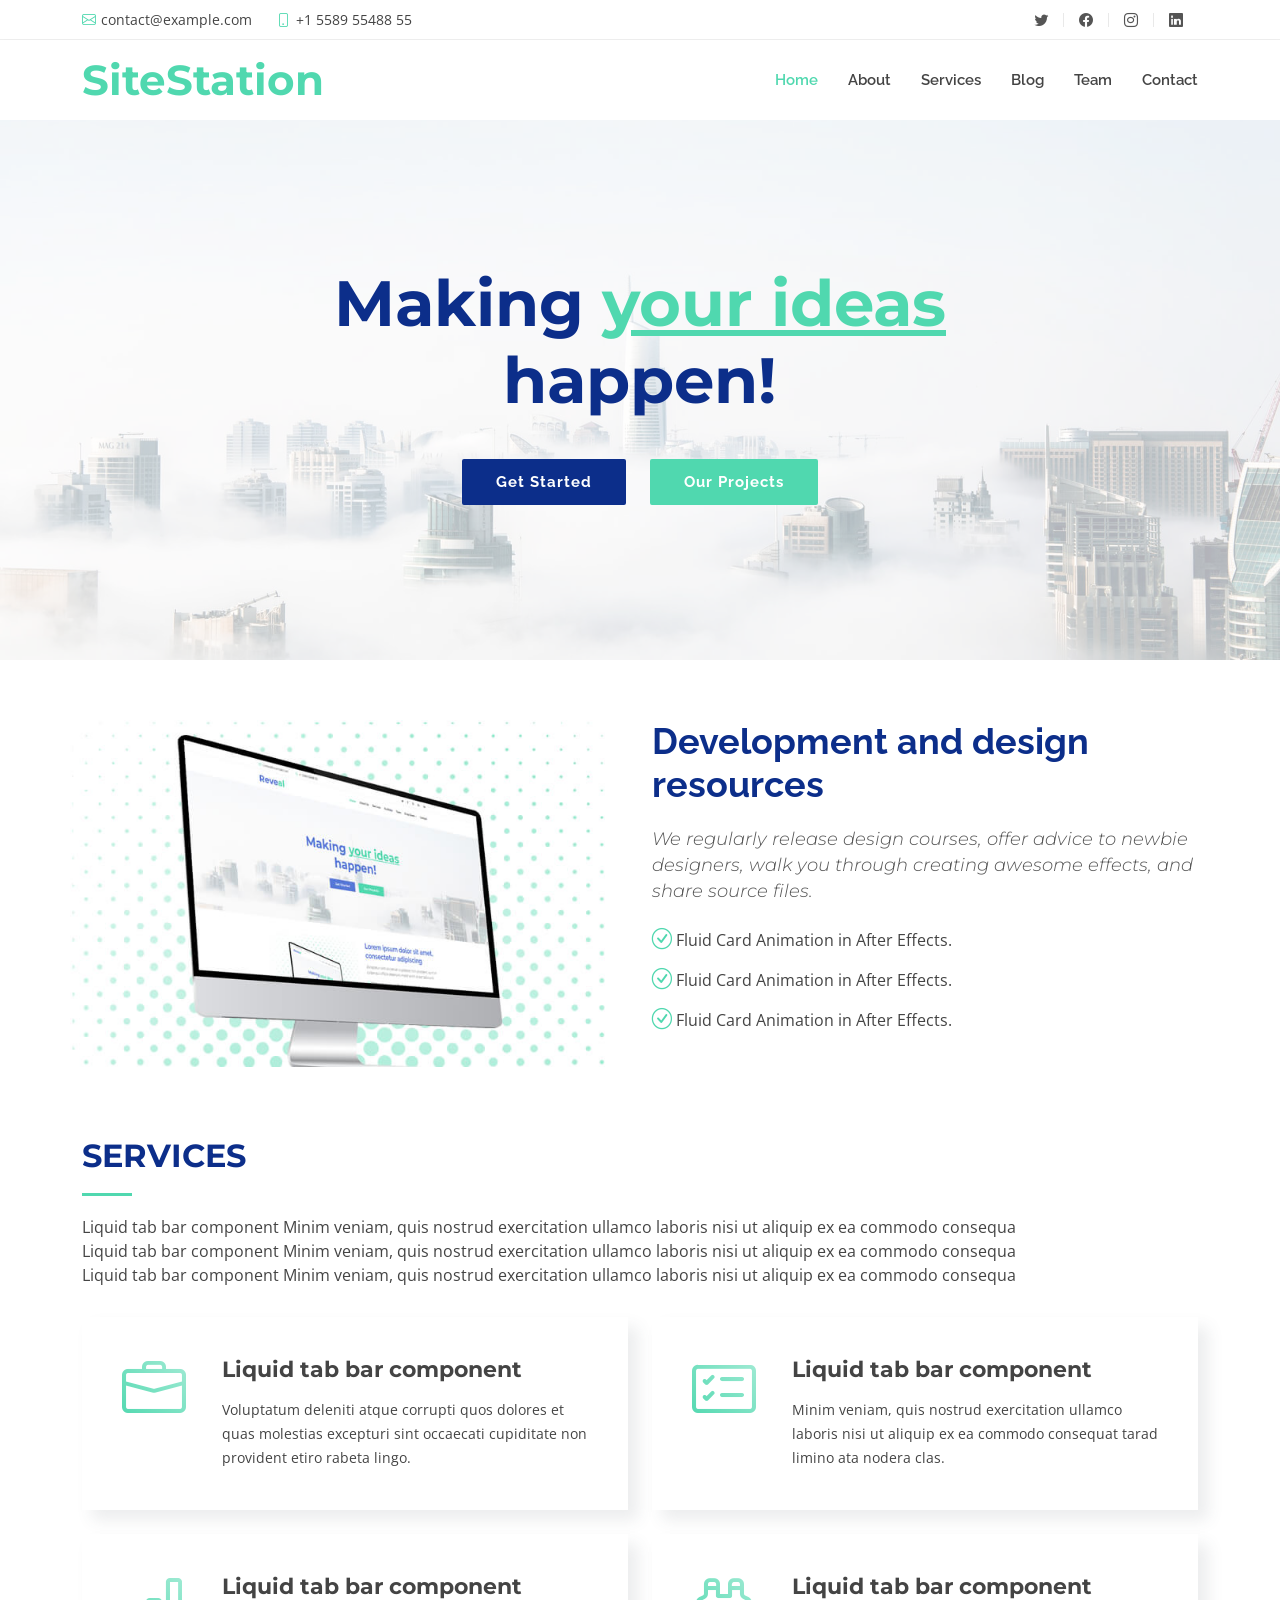
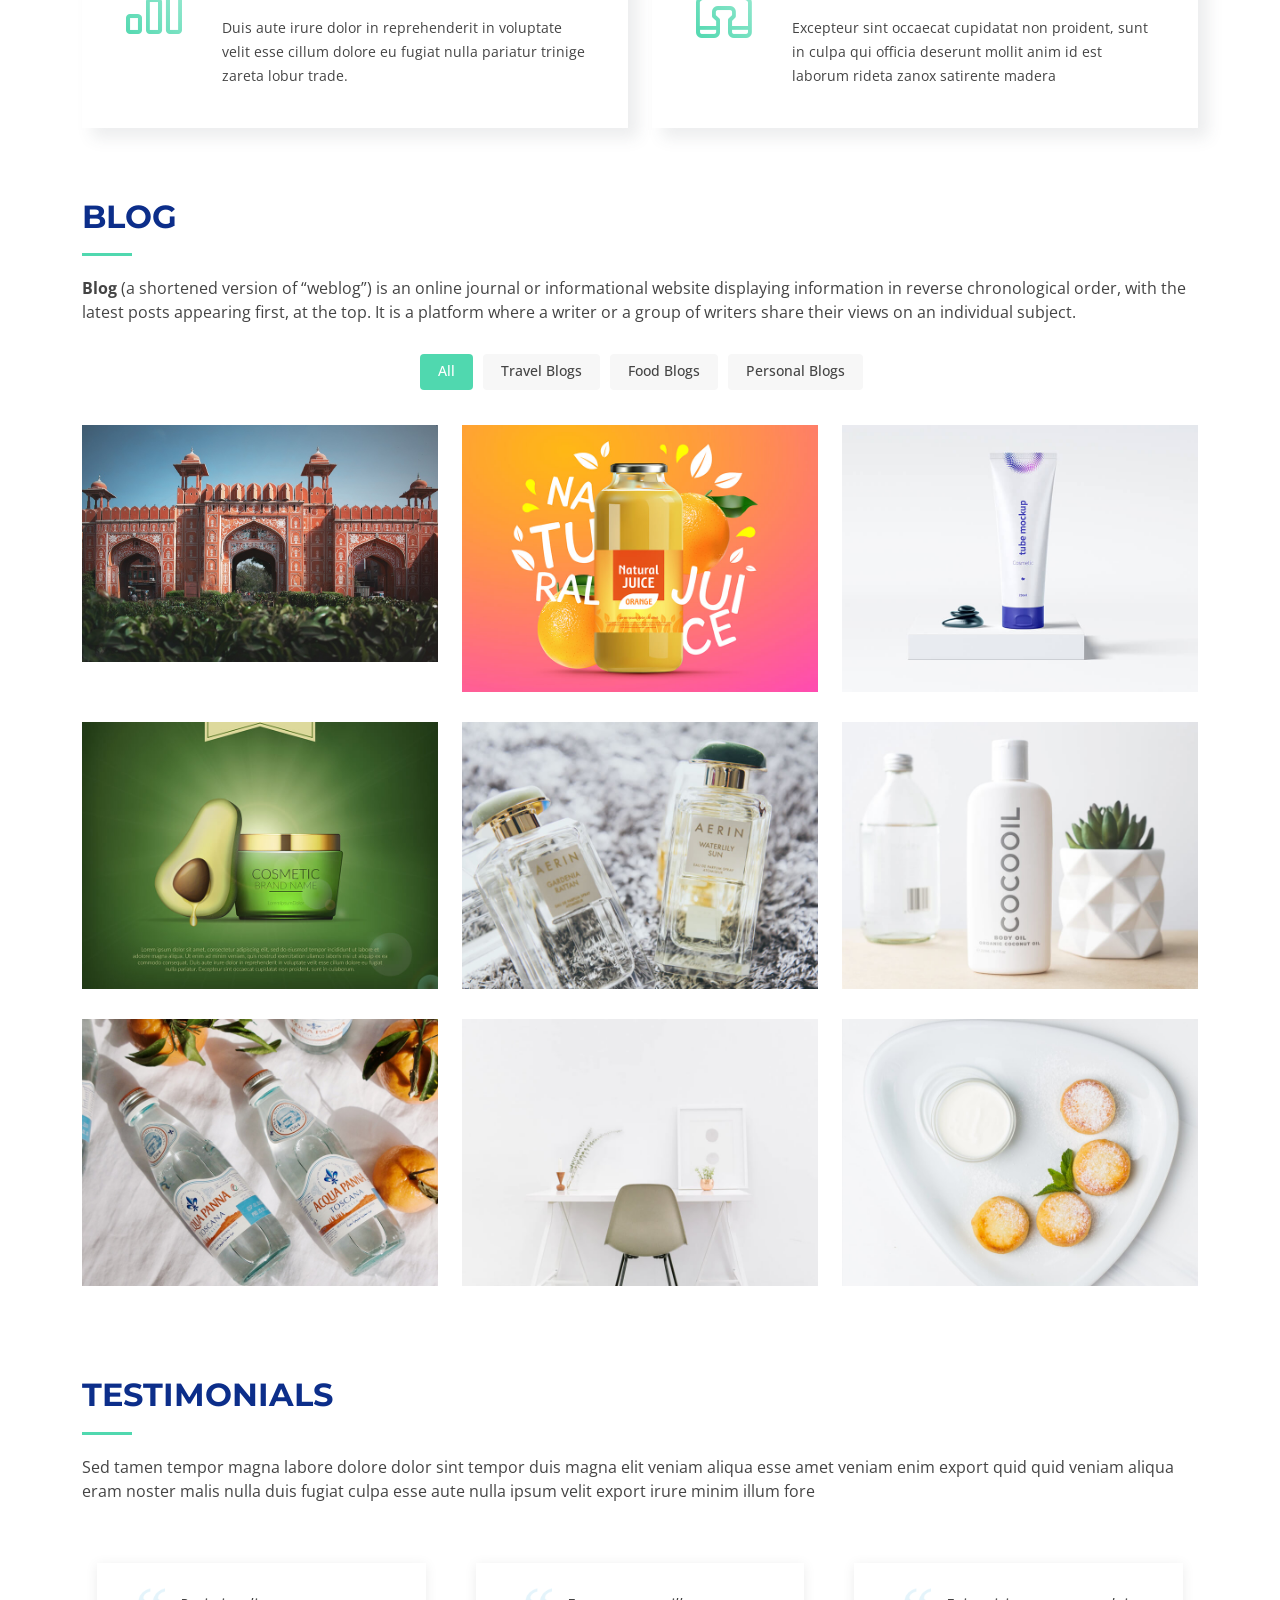
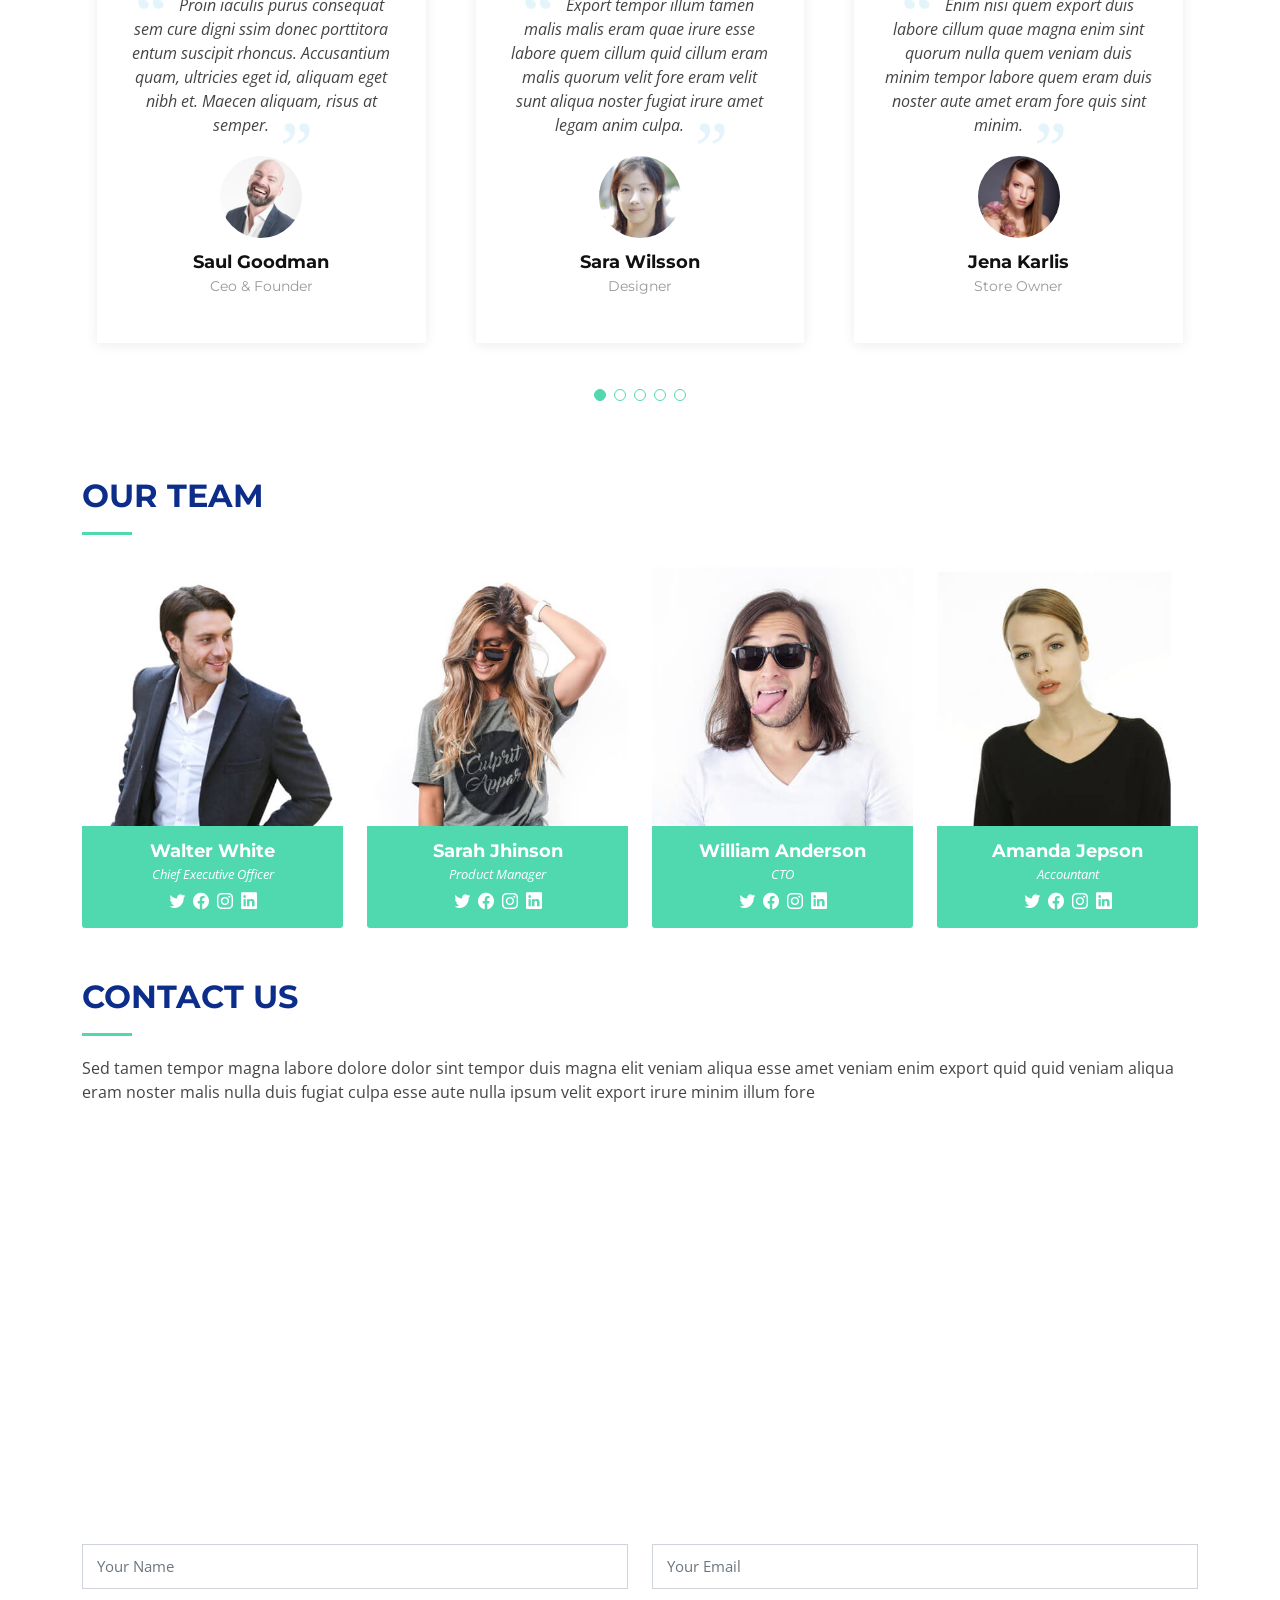
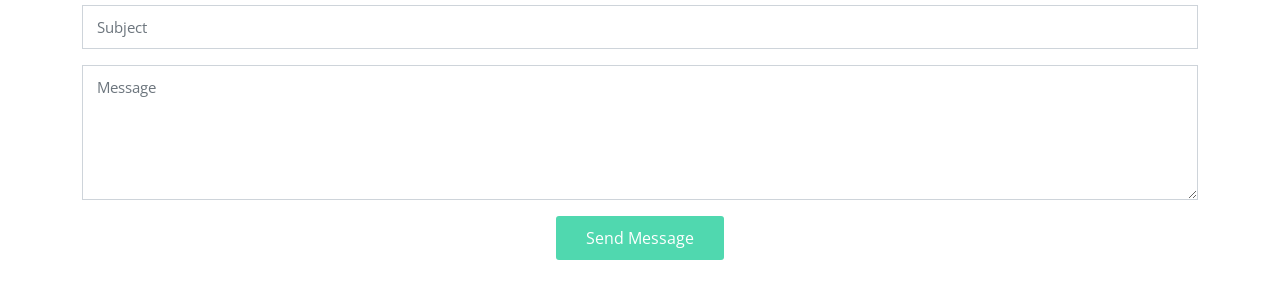
==== commit 32308e36: "A" ====
--- a/index.html
+++ b/index.html
@@ -71,7 +71,7 @@
           <li><a class="nav-link scrollto " href="#portfolio">Blog</a></li>
           <li><a class="nav-link scrollto" href="#team">Team</a></li>
           
-          <li><a class="nav-link scrollto" href="#contact">Contact</a></li>
+          <li><a class="nav-link scrollto" href="contact/contact.php" target="_blank">Contact</a></li>
         </ul>
         <i class="bi bi-list mobile-nav-toggle"></i>
       </nav><!-- .navbar -->
@@ -463,33 +463,6 @@
           <p>Sed tamen tempor magna labore dolore dolor sint tempor duis magna elit veniam aliqua esse amet veniam enim export quid quid veniam aliqua eram noster malis nulla duis fugiat culpa esse aute nulla ipsum velit export irure minim illum fore</p>
         </div>
 
-        <div class="row contact-info">
-
-          <div class="col-md-4">
-            <div class="contact-address">
-              <i class="bi bi-geo-alt"></i>
-              <h3>Address</h3>
-              <address>A108 Adam Street, NY 535022, USA</address>
-            </div>
-          </div>
-
-          <div class="col-md-4">
-            <div class="contact-phone">
-              <i class="bi bi-phone"></i>
-              <h3>Phone Number</h3>
-              <p><a href="tel:+155895548855">+1 5589 55488 55</a></p>
-            </div>
-          </div>
-
-          <div class="col-md-4">
-            <div class="contact-email">
-              <i class="bi bi-envelope"></i>
-              <h3>Email</h3>
-              <p><a href="mailto:info@example.com">info@example.com</a></p>
-            </div>
-          </div>
-
-        </div>
       </div>
 
       <div class="container mb-4">
@@ -498,7 +471,8 @@
 
       <div class="container">
         <div class="form">
-          <form action="forms/contact.php" method="post" role="form" class="php-email-form">
+          <h4 class="sent-notification"></h4>
+          <form action="forms/contact.php" method="post" role="form" id="myForm" class="php-email-form">
             <div class="row">
               <div class="form-group col-md-6">
                 <input type="text" name="name" class="form-control" id="name" placeholder="Your Name" required>
@@ -511,7 +485,7 @@
               <input type="text" class="form-control" name="subject" id="subject" placeholder="Subject" required>
             </div>
             <div class="form-group mt-3">
-              <textarea class="form-control" name="message" rows="5" placeholder="Message" required></textarea>
+              <textarea class="form-control" name="message" id="message" rows="5" placeholder="Message" required></textarea>
             </div>
 
             <div class="my-3">
@@ -520,8 +494,48 @@
               <div class="sent-message">Your message has been sent. Thank you!</div>
             </div>
 
-            <div class="text-center"><button type="submit">Send Message</button></div>
+            <div class="text-center"><button type="submit" onclick="sendEmail()">Send Message</button></div>
           </form>
+             <script src="http://code.jquery.com/jquery-3.3.1.min.js"></script>
+  <script type="text/javascript">
+        function sendEmail() {
+            var name = $("#name");
+            var email = $("#email");
+            var subject=$("#subject");
+            var message=$("#message");
+            
+          
+
+            if (isNotEmpty(name) && isNotEmpty(email)  && isNotEmpty(subject)) {
+                $.ajax({
+                   url: 'sendEmail.php',
+                   method: 'POST',
+                   dataType: 'json',
+                   data: {
+                       name: name.val(),
+                       email: email.val(),
+                       subject: subject.val(),
+                       message: message.val()
+                       
+                       
+                   }, success: function (response) {
+                        $('#myForm')[0].reset();
+                        $('.sent-notification').text("Message Sent Successfully.");
+                   }
+                });
+            }
+        }
+
+        function isNotEmpty(caller) {
+            if (caller.val() == "") {
+                caller.css('border', '1px solid red');
+                return false;
+            } else
+                caller.css('border', '');
+
+            return true;
+        }
+    </script>
         </div>
 
       </div>
@@ -530,22 +544,7 @@
   </main><!-- End #main -->
 
   <!-- ======= Footer ======= -->
-  <footer id="footer">
-    <div class="container">
-      <div class="copyright">
-        &copy; Copyright <strong>Reveal</strong>. All Rights Reserved
-      </div>
-      <div class="credits">
-        <!--
-        All the links in the footer should remain intact.
-        You can delete the links only if you purchased the pro version.
-        Licensing information: https://bootstrapmade.com/license/
-        Purchase the pro version with working PHP/AJAX contact form: https://bootstrapmade.com/buy/?theme=Reveal
-      -->
-        Designed by <a href="https://bootstrapmade.com/">BootstrapMade</a>
-      </div>
-    </div>
-  </footer><!-- End Footer -->
+ 
 
   <a href="#" class="back-to-top d-flex align-items-center justify-content-center"><i class="bi bi-arrow-up-short"></i></a>
 
